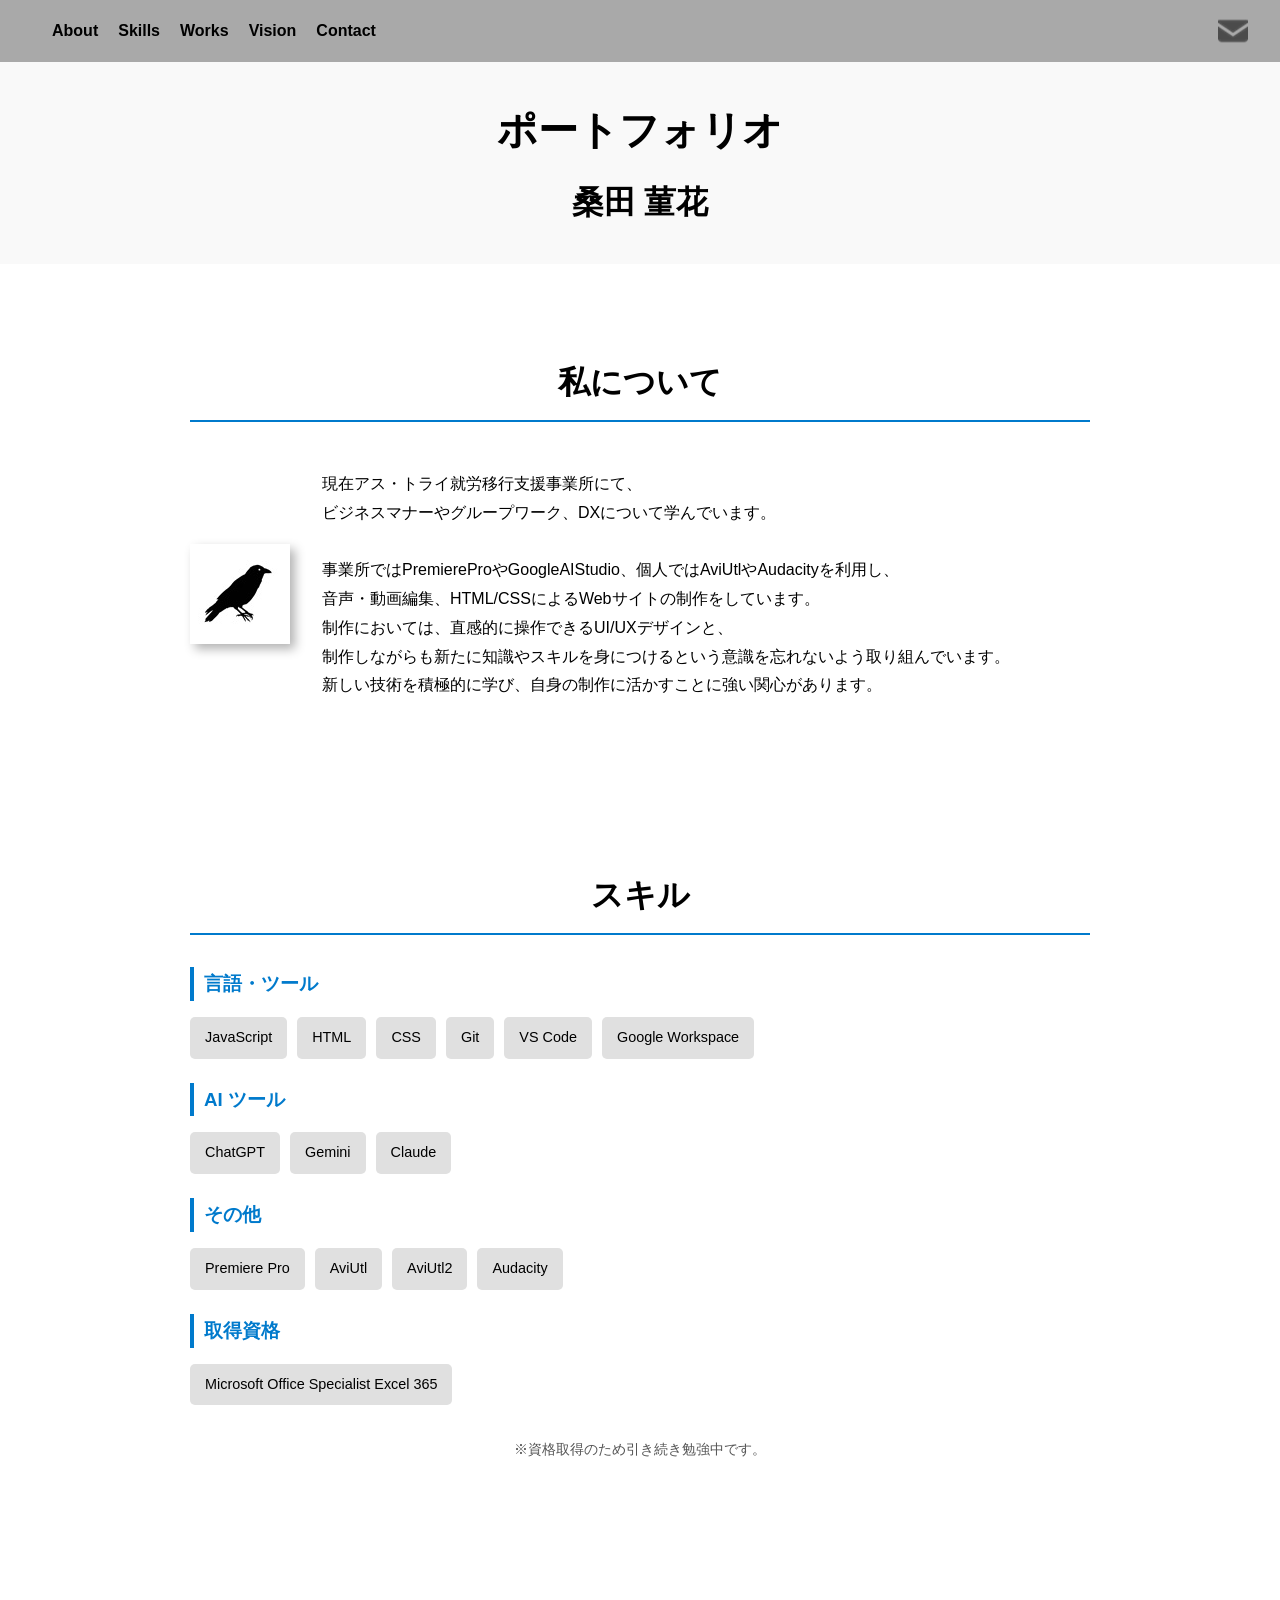
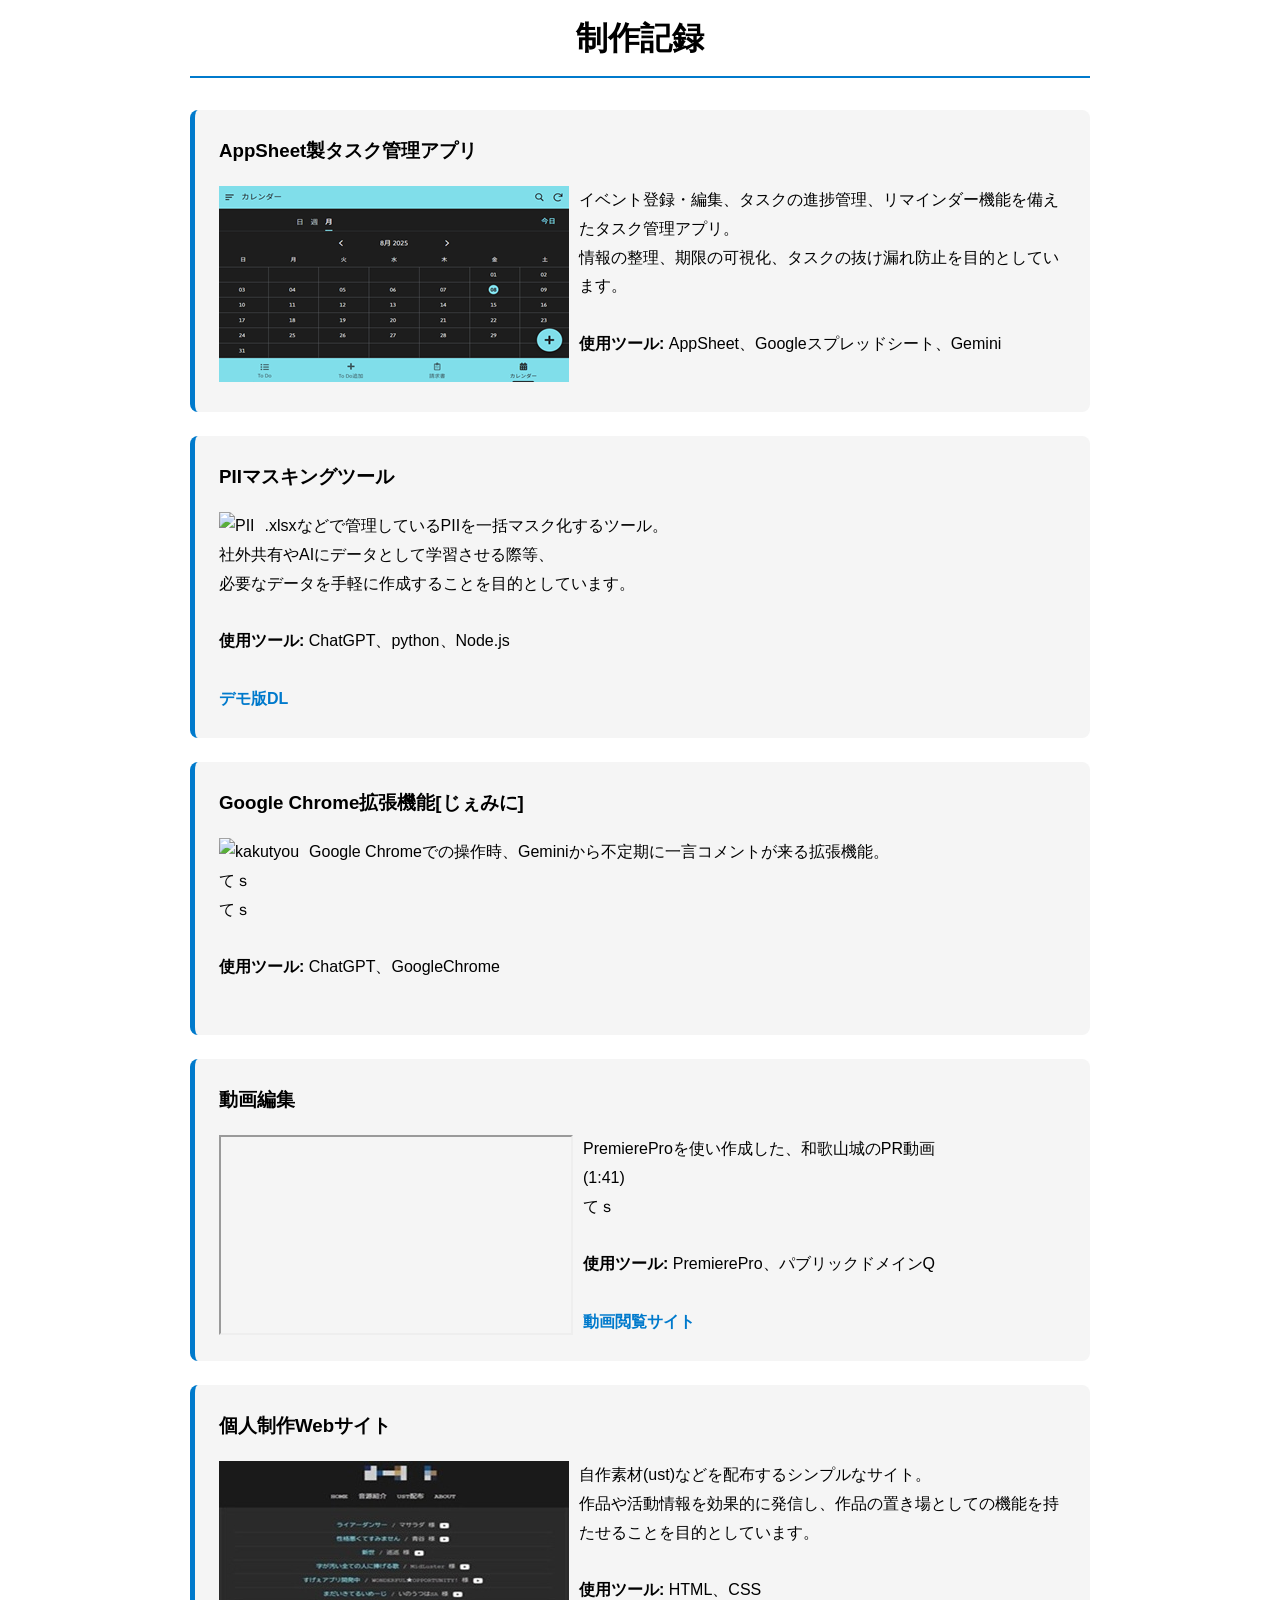
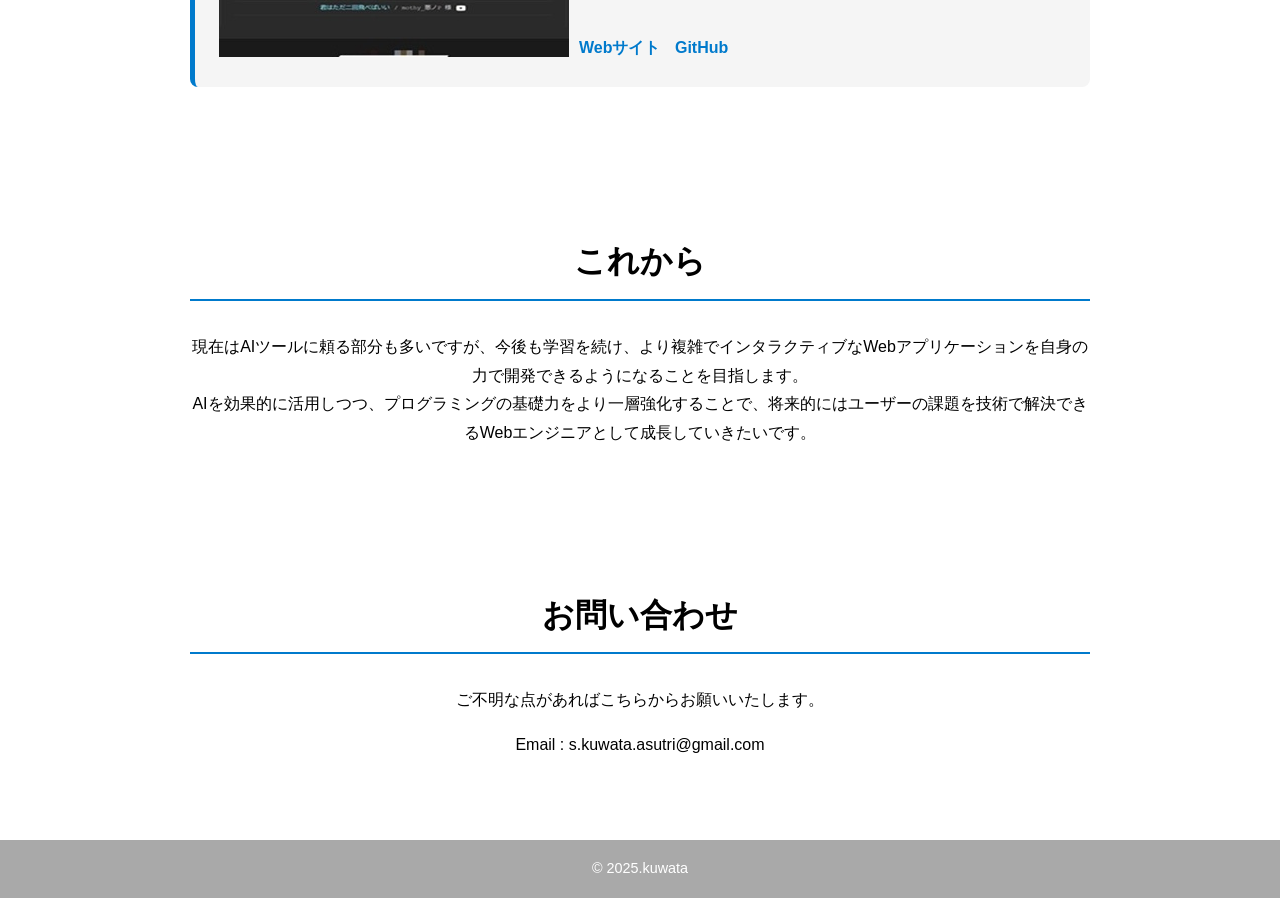
==== index.html @ c2281e79 "Update index.html" ====
<!DOCTYPE html>
<html lang="ja">
<head>
    <meta charset="UTF-8">
    <meta name="viewport" content="width=device-width, initial-scale=1.0">
    <title>My Portfolio</title>

<!-- 以下 [index.html]  -->
    <header>
        <nav>
            <ul>
                <li><a href="#about">About</a></li>
                <li><a href="#skills">Skills</a></li>
                <li><a href="#works">Works</a></li>
                <li><a href="#vision">Vision</a></li>
                <li><a href="#contact">Contact</a></li>
            </ul>
        </nav>
        <img src="images/mailicon.png" alt="mailICON">
        </a>
    </header>

    <main>
        <!-- hero -->
        <section id="hero">
            <h2>ポートフォリオ</h2>
            <h3>桑田 菫花</h3>
        </section>

        <!-- about -->
        <section id="about" class="container">
            <h2>私について</h2>
            <div class="about-container">
                <div class="about-image">
                    <img src="images/noimage.png" alt="プロフィール"> </div>
                <div class="about-text">
                    <p>現在アス・トライ就労移行支援事業所にて、
                    <br>ビジネスマナーやグループワーク、DXについて学んでいます。
                    <br>
                    <br>事業所ではPremiereProやGoogleAIStudio、個人ではAviUtlやAudacityを利用し、
                    <br>音声・動画編集、HTML/CSSによるWebサイトの制作をしています。
                    <br>制作においては、直感的に操作できるUI/UXデザインと、
                    <br>制作しながらも新たに知識やスキルを身につけるという意識を忘れないよう取り組んでいます。
                    <br>新しい技術を積極的に学び、自身の制作に活かすことに強い関心があります。</p>
                    <br>
                </div>
        </section>

        <!-- skills -->
        <section id="skills" class="container">
            <h2>スキル</h2>
            <div class="skill-category">
                <h3>言語・ツール</h3>
                <ul class="skill-list">
                    <li>JavaScript</li>
                    <li>HTML</li>
                    <li>CSS</li>
                    <li>Git</li>
                    <li>VS Code</li>
                    <li>Google Workspace</li>
                </ul>
            </div>
            <div class="skill-category">
                <h3>AI ツール</h3>
                <ul class="skill-list">
                    <li>ChatGPT</li>
                    <li>Gemini</li>
                    <li>Claude</li>
                </ul>
            </div>
             <div class="skill-category">
                <h3>その他</h3>
                <ul class="skill-list">
                    <li>Premiere Pro</li>
                    <li>AviUtl</li>
                    <li>AviUtl2</li>
                    <li>Audacity</li>
                </ul>
            </div>
            <div class="skill-category">
                <h3>取得資格</h3>
                <ul class="skill-list">
                    <li>Microsoft Office Specialist Excel 365</li>
                </ul>
          <p class="note">※資格取得のため引き続き勉強中です。</p>
        </section>

        <!-- works -->
        <section id="works" class="container">
            <h2>制作記録</h2>
            <div class="works-grid">
                <div class="work-card">
            	<h3>AppSheet製タスク管理アプリ</h3>
                    <div class="noimage">
                         <img src="images/AppS2.png" alt="AppSheet" style="float: left; margin-right: 10px;">
                        <p>イベント登録・編集、タスクの進捗管理、リマインダー機能を備えたタスク管理アプリ。
			<br>情報の整理、期限の可視化、タスクの抜け漏れ防止を目的としています。</p>
                        <p><strong>使用ツール:</strong> AppSheet、Googleスプレッドシート、Gemini</p>
                    </div>
                </div>

                <div class="work-card">
            	<h3>PIIマスキングツール</h3>
                    <div class="noimage">
                         <img src="images/PII2.png" alt="PII" style="float: left; margin-right: 10px;">
                        <p>.xlsxなどで管理しているPIIを一括マスク化するツール。
			<br>社外共有やAIにデータとして学習させる際等、
			<br>必要なデータを手軽に作成することを目的としています。</p>
                        <p><strong>使用ツール:</strong> ChatGPT、python、Node.js</p>
                        <div class="work-links">
                             <a href="https://◯◯" target="_blank">デモ版DL</a>
                        </div>
                    </div>
                </div>

                <div class="work-card">
            	<h3>Google Chrome拡張機能[じぇみに]</h3>
                    <div class="noimage">
                         <img src="images/kakutyou.png" alt="kakutyou" style="float: left; margin-right: 10px;">
                        <p>Google Chromeでの操作時、Geminiから不定期に一言コメントが来る拡張機能。
			<br>てｓ
			<br>てｓ</p>
                        <p><strong>使用ツール:</strong> ChatGPT、GoogleChrome</p>
                    </div>
                </div>

                <div class="work-card">
                <h3>動画編集</h3>
                   <div class="noimage">
                    <iframe width="350" height="196" src="https://www.youtube.com/embed/xI3VusVyucA?si=Mrvy_o7_nppgrRnz" title="YouTube video player" frameborder="1" allow="accelerometer; autoplay; clipboard-write; encrypted-media; gyroscope; picture-in-picture; web-share" referrerpolicy="strict-origin-when-cross-origin" allowfullscreen style="float: left; margin-right: 10px;">
                    </iframe>
                        <p>PremiereProを使い作成した、和歌山城のPR動画
                        <br>(1:41)
                        <br>てｓ</p>
                        <p><strong>使用ツール:</strong> PremierePro、パブリックドメインQ</p>
                        <div class="work-links">
                             <a href="https://kuwata122.github.io/potofo.github.io/" target="_blank">動画閲覧サイト</a>
                        </div>
                    </div>
                </div>

                <div class="work-card">
                <h3>個人制作Webサイト</h3>
                    <div class="noimage">
                        <img src="images/usts.jpg" alt="Webサイト" style="float: left; margin-right: 10px;">
                        <p>自作素材(ust)などを配布するシンプルなサイト。
			<br>作品や活動情報を効果的に発信し、作品の置き場としての機能を持たせることを目的としています。</p>
                        <p><strong>使用ツール:</strong> HTML、CSS</p>
                        <div class="work-links">
                             <a href="https://kuwata122.github.io/potofo.github.io/" target="_blank">Webサイト</a>
                             <a href="https://github.com/kuwata122" target="_blank">GitHub</a>
                        </div>
                    </div>
                </div>

                <!--
                <div class="work-card">
                <h3>人口音源</h3>
                    <div class="noimage">
                        <img src="images/Audiomu.png" alt="音源" style="float: left; margin-right: 10px;">
                        <p>色々な効果音や環境音から作成した中の人のいない音源。
			<br>自作サイトなどで人間の代わりに話し、歌い、解説してもらうことを目的としています。</p>
                        <p><strong>使用ツール:</strong> Audacity</p>
                          <figure>
                          <figcaption>音源例</figcaption>
                        <audio controls src="images/◯◯.mp3"></audio>
                    </div>
                </div>
                -->


            </div>
        </section>

        <!-- vision -->
        <section id="vision" class="container">
            <h2>これから</h2>
            <p><div style="text-align: center;">
                現在はAIツールに頼る部分も多いですが、今後も学習を続け、より複雑でインタラクティブなWebアプリケーションを自身の力で開発できるようになることを目指します。<br>
                AIを効果的に活用しつつ、プログラミングの基礎力をより一層強化することで、将来的にはユーザーの課題を技術で解決できるWebエンジニアとして成長していきたいです。
            </p>
        </section>

        <!-- contact -->
        <section id="contact" class="container">
            <h2>お問い合わせ</h2>
            <p>ご不明な点があればこちらからお願いいたします。</p>
            <p>Email : s.kuwata.asutri@gmail.com</p>
        </section>
    </main>

    <footer>
        <p>&copy; 2025.kuwata</p>
    </footer>
</body>
</html>


<!-- 以下 [style.css]  -->
<style>
/* 基本設定 */
body {
    font-family: 'Helvetica Neue', Arial, 'Hiragino Kaku Gothic ProN', 'Hiragino Sans', Meiryo, sans-serif;
    margin: 0;
    padding: 0;
    background-color: #ffffff;
    color: #000000;
    line-height: 1.8;
}

a {
    color: #007acc;
    text-decoration: none;
    transition: color 0.3s;
}

a:hover {
    color: #000000;
}

/* ヘッダー */
header {
    background-color: #A9A9A9;
    color: #000;
    padding: 1rem 2rem;
    display: flex;
    justify-content: space-between;
    align-items: center;
    position: sticky;
    top: 0;
    z-index: 1000;
}

header h1 {
    margin: 0;
    font-size: 1.5rem;
}

header nav ul {
    margin: 0;
    padding: 0;
    list-style: none;
    display: flex;
}

header nav ul li {
    margin-left: 20px;
}

header nav ul li a {
    color: #000;
    font-weight: bold;
}

/* コンテナ */
.container {
    max-width: 900px;
    margin: 2rem auto;
    padding: 2rem;
    background-color: #ffffff;
    border-radius: 8px;
}

h2 {
    text-align: center;
    margin-bottom: 2rem;
    font-size: 2rem;
    color: #000;
    border-bottom: 2px solid #007acc;
    padding-bottom: 0.5rem;
}

/* ヒーローセクション */
#hero {
    text-align: center;
    padding: 2rem 2rem;
    background-color: #f9f9f9;
}

#hero h2 {
    font-size: 2.5rem;
    margin: 0 0 0rem 0;
    border-bottom: none;
}

#hero h3 {
    font-size: 2rem;
    margin: 0 0 0rem 0;
    border-bottom: none;
}

/* スキル */
#skills .skill-category {
    margin-bottom: 1.5rem;
}

#skills h3 {
    color: #007acc;
    border-left: 4px solid #007acc;
    padding-left: 10px;
    margin-bottom: 1rem;
}

.skill-list {
    list-style: none;
    padding: 0;
    display: flex;
    flex-wrap: wrap;
    gap: 10px;
}

.skill-list li {
    background-color: #e0e0e0;
    padding: 8px 15px;
    border-radius: 5px;
    font-size: 0.9rem;
}

.note {
    text-align: center;
    font-size: 0.9rem;
    color: #555;
    margin-top: 2rem;
}

/* 実績 */
.work-card {
    background-color: #f5f5f5;
    padding: 1.5rem;
    margin-bottom: 1.5rem;
    border-radius: 8px;
    border-left: 5px solid #007acc;
}

.work-card h3 {
    margin-top: 0;
    color: #000;
}

.work-card p {
    margin-bottom: 1.8rem;
}


/* お問い合わせ */
#contact {
    text-align: center;
}

.contact-mail {
    display: inline-block;
    margin-top: 1rem;
    padding: 10px 20px;
    background-color: #007acc;
    color: #ffffff;
    border-radius: 5px;
    font-weight: bold;
}

.contact-mail:hover {
    background-color: #000000;
}

/* フッター */
footer {
    text-align: center;
    padding: 0.1rem;
    margin-top: 2rem;
    background-color: #A9A9A9;
    color: #FFF;
    font-size: 0.9rem;
}

/* レスポンシブ対応 */
@media (max-width: 768px) {
    header {
        flex-direction: column;
    }

    header h1 {
        margin-bottom: 1rem;
    }

    header nav ul li {
        margin: 0 10px;
    }

    .container {
        margin: 1rem;
        padding: 1.5rem;
    }

    h2 {
        font-size: 1.8rem;
    }

    #hero h2 {
        font-size: 2rem;
    }
}

/* Aboutセクション */
.about-container {
    display: flex;
    align-items: center;
    gap: 2rem;
}

.about-image img {
    width: 100px;
    height: 100px;
    object-fit: cover;
}

.about-image img {
    box-shadow: 5px 5px 10px rgba(0, 0, 0, 0.3);
}

/* 実績セクションのレイアウト調整 */
.works-grid {
    display: block;
    grid-template-columns: repeat(auto-fit, minmax(300px, 1fr));
    gap: 1.5rem;
}

.work-image img {
    width: 100%;
    height: 180px;
    object-fit: cover;
    border-radius: 8px 8px 0 0;
}

.work-info {
    padding: 1rem;
}

.work-links {
    margin-top: 1rem;
}

.work-links a {
    margin-right: 10px;
    font-weight: bold;
}

/* SNSリンク */
.social-links {
    margin-top: 1.5rem;
    display: flex;
    justify-content: center;
    gap: 1.5rem;
}

.social-links a {
    font-weight: bold;
}

/* レスポンシブ対応の追加調整 */
@media (max-width: 768px) {
    .about-container {
        flex-direction: column;
        text-align: center;
    }
}

/* 枠 */
.all-card {
    background-color: #f5f5f5;
    padding: 1.5rem;
    margin-bottom: 1.5rem;
    border-radius: 8px;
    border-left: 5px solid #007acc;
}

.all-card h3 {
    margin-top: 0;
    color: #000;
}

.all-card p {
    margin-bottom: 0.5rem;
}
    </style>
</head>
<body>
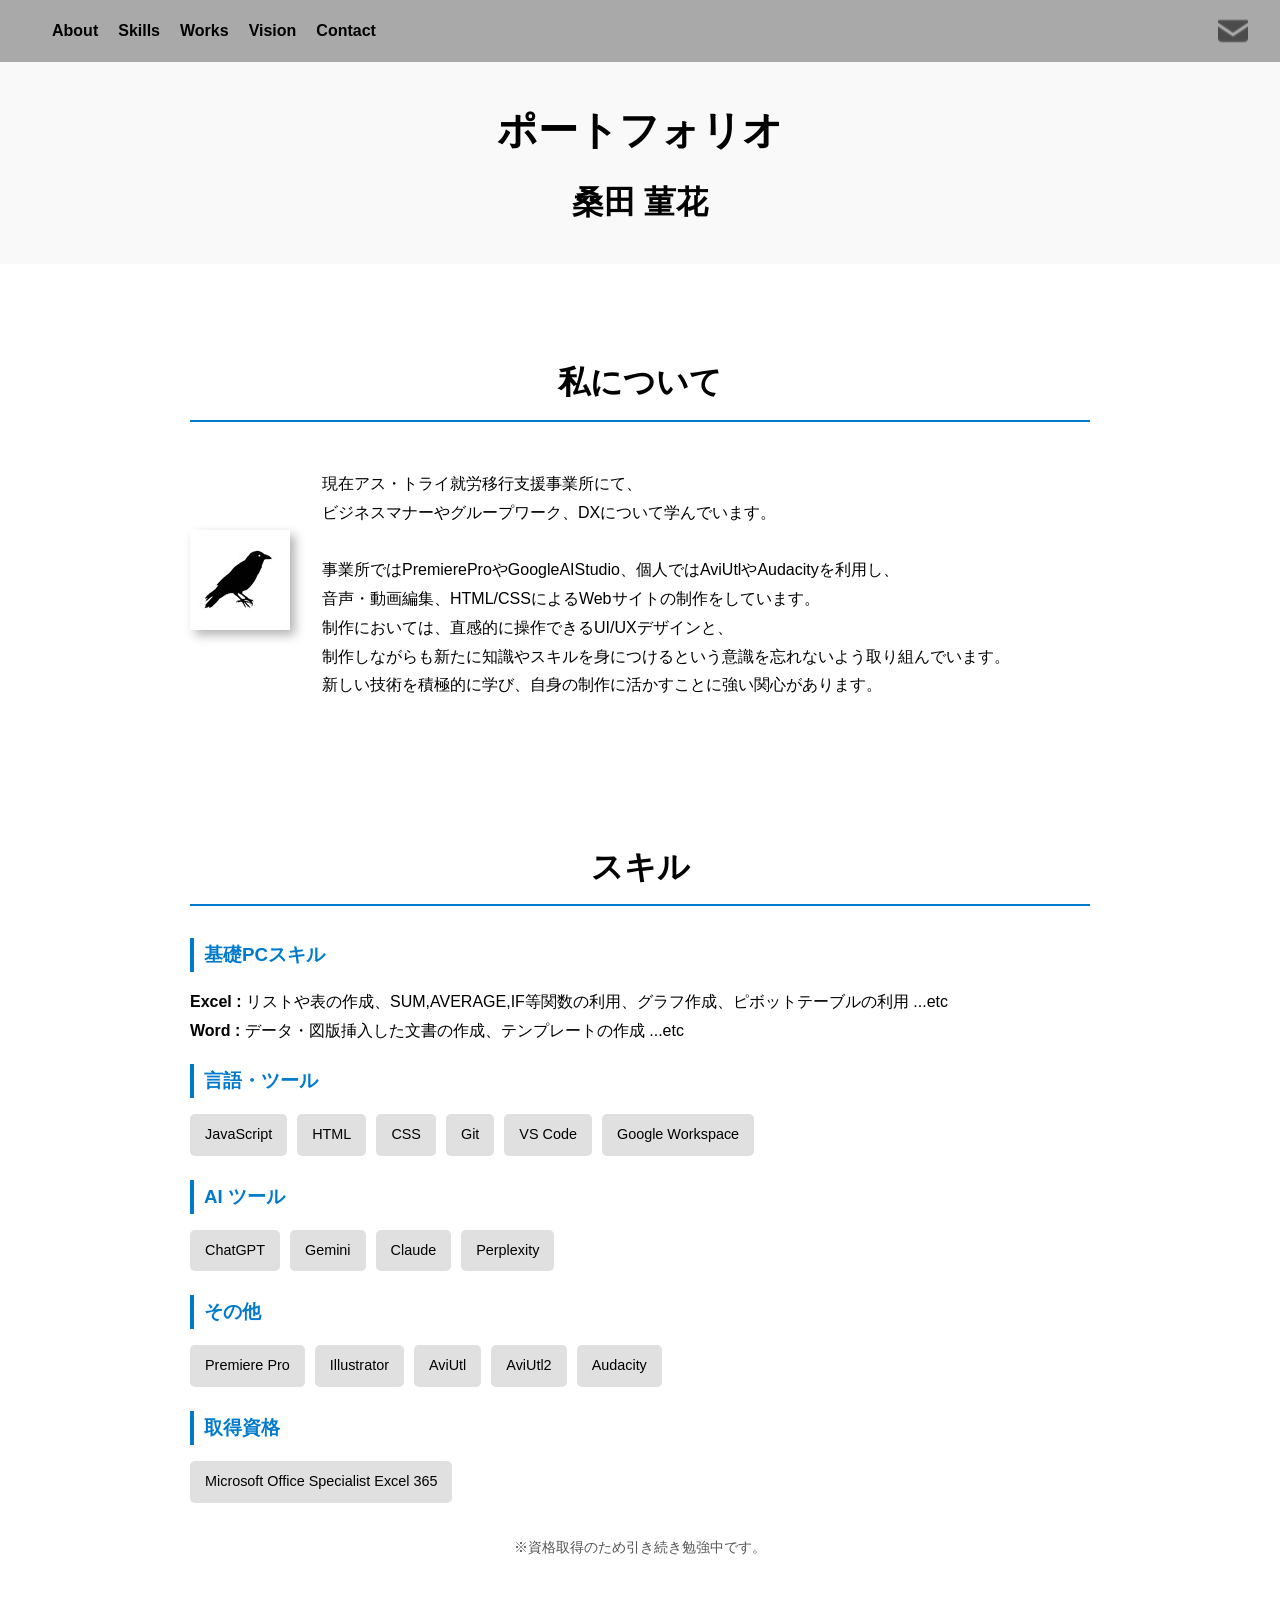
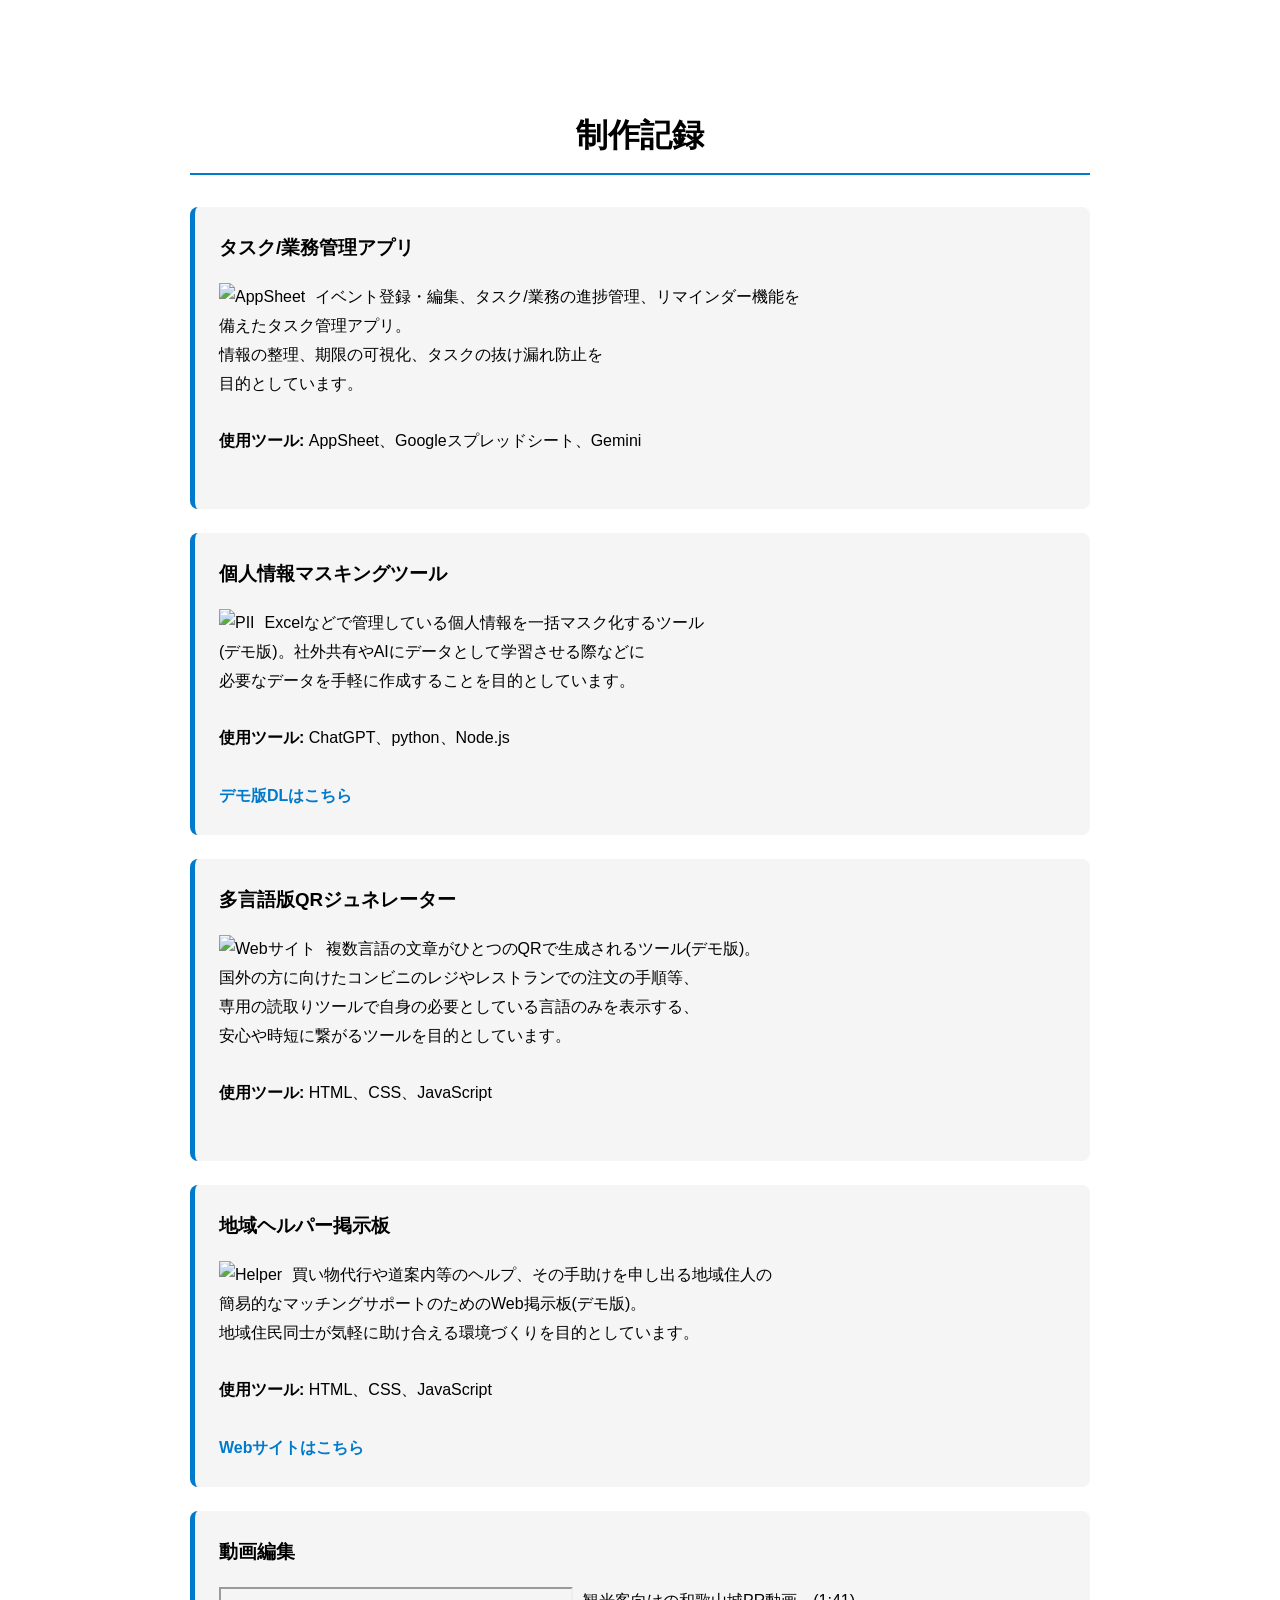
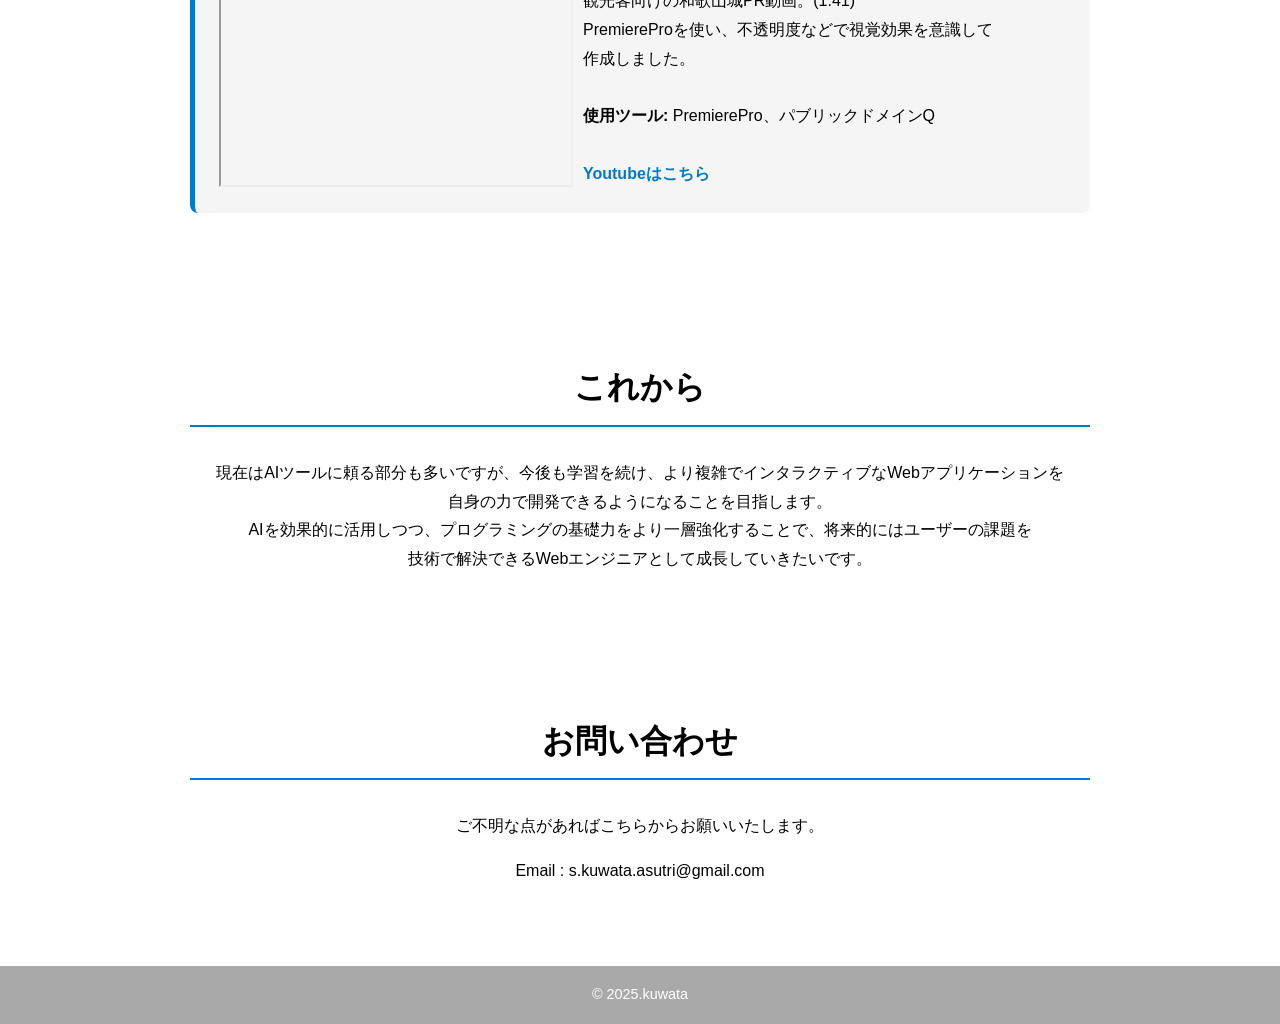
==== commit cdf3125c: "Update index.html" ====
--- a/index.html
+++ b/index.html
@@ -42,13 +42,18 @@
                     <br>制作においては、直感的に操作できるUI/UXデザインと、
                     <br>制作しながらも新たに知識やスキルを身につけるという意識を忘れないよう取り組んでいます。
                     <br>新しい技術を積極的に学び、自身の制作に活かすことに強い関心があります。</p>
-                    <br>
                 </div>
         </section>
 
         <!-- skills -->
         <section id="skills" class="container">
             <h2>スキル</h2>
+            <div class="skill-category">
+                <h3>基礎PCスキル</h3>
+                <div class="about-text">
+                    <p><strong>Excel : </strong>リストや表の作成、SUM,AVERAGE,IF等関数の利用、グラフ作成、ピボットテーブルの利用 ...etc
+                    <br><strong>Word : </strong>データ・図版挿入した文書の作成、テンプレートの作成 ...etc</p>
+            </div>
             <div class="skill-category">
                 <h3>言語・ツール</h3>
                 <ul class="skill-list">
@@ -66,12 +71,14 @@
                     <li>ChatGPT</li>
                     <li>Gemini</li>
                     <li>Claude</li>
+                    <li>Perplexity</li>
                 </ul>
             </div>
              <div class="skill-category">
                 <h3>その他</h3>
                 <ul class="skill-list">
                     <li>Premiere Pro</li>
+                    <li>Illustrator</li>
                     <li>AviUtl</li>
                     <li>AviUtl2</li>
                     <li>Audacity</li>
@@ -90,37 +97,55 @@
             <h2>制作記録</h2>
             <div class="works-grid">
                 <div class="work-card">
-            	<h3>AppSheet製タスク管理アプリ</h3>
-                    <div class="noimage">
-                         <img src="images/AppS2.png" alt="AppSheet" style="float: left; margin-right: 10px;">
-                        <p>イベント登録・編集、タスクの進捗管理、リマインダー機能を備えたタスク管理アプリ。
-			<br>情報の整理、期限の可視化、タスクの抜け漏れ防止を目的としています。</p>
+            	<h3>タスク/業務管理アプリ</h3>
+                    <div class="noimage">
+                         <img src="images/AppS.png" alt="AppSheet" style="float: left; margin-right: 10px;">
+                        <p>イベント登録・編集、タスク/業務の進捗管理、リマインダー機能を
+			<br>備えたタスク管理アプリ。
+			<br>情報の整理、期限の可視化、タスクの抜け漏れ防止を
+			<br>目的としています。</p>
                         <p><strong>使用ツール:</strong> AppSheet、Googleスプレッドシート、Gemini</p>
                     </div>
                 </div>
 
                 <div class="work-card">
-            	<h3>PIIマスキングツール</h3>
+            	<h3>個人情報マスキングツール</h3>
                     <div class="noimage">
                          <img src="images/PII2.png" alt="PII" style="float: left; margin-right: 10px;">
-                        <p>.xlsxなどで管理しているPIIを一括マスク化するツール。
-			<br>社外共有やAIにデータとして学習させる際等、
+                        <p>Excelなどで管理している個人情報を一括マスク化するツール
+			<br>(デモ版)。社外共有やAIにデータとして学習させる際などに
 			<br>必要なデータを手軽に作成することを目的としています。</p>
                         <p><strong>使用ツール:</strong> ChatGPT、python、Node.js</p>
                         <div class="work-links">
-                             <a href="https://◯◯" target="_blank">デモ版DL</a>
+                             <a href="https://◯◯" target="_blank">デモ版DLはこちら</a>
                         </div>
                     </div>
                 </div>
 
                 <div class="work-card">
-            	<h3>Google Chrome拡張機能[じぇみに]</h3>
-                    <div class="noimage">
-                         <img src="images/kakutyou.png" alt="kakutyou" style="float: left; margin-right: 10px;">
-                        <p>Google Chromeでの操作時、Geminiから不定期に一言コメントが来る拡張機能。
-			<br>てｓ
-			<br>てｓ</p>
-                        <p><strong>使用ツール:</strong> ChatGPT、GoogleChrome</p>
+                <h3>多言語版QRジュネレーター</h3>
+                    <div class="noimage">
+                        <img src="images/QR.png" alt="Webサイト" style="float: left; margin-right: 10px;">
+                        <p>複数言語の文章がひとつのQRで生成されるツール(デモ版)。
+			<br>国外の方に向けたコンビニのレジやレストランでの注文の手順等、
+			<br>専用の読取りツールで自身の必要としている言語のみを表示する、
+			<br>安心や時短に繋がるツールを目的としています。</p>
+                        <p><strong>使用ツール:</strong> HTML、CSS、JavaScript</p>
+                        </div>
+                    </div>
+                </div>
+
+                <div class="work-card">
+                <h3>地域ヘルパー掲示板</h3>
+                    <div class="noimage">
+                        <img src="images/Helper.png" alt="Helper" style="float: left; margin-right: 10px;">
+                        <p>買い物代行や道案内等のヘルプ、その手助けを申し出る地域住人の
+			<br>簡易的なマッチングサポートのためのWeb掲示板(デモ版)。
+			<br>地域住民同士が気軽に助け合える環境づくりを目的としています。</p>
+                        <p><strong>使用ツール:</strong> HTML、CSS、JavaScript</p>
+                        <div class="work-links">
+                             <a href="https://kuwata122.github.io/Helper_ku/" target="_blank">Webサイトはこちら</a>
+                        </div>
                     </div>
                 </div>
 
@@ -129,29 +154,73 @@
                    <div class="noimage">
                     <iframe width="350" height="196" src="https://www.youtube.com/embed/xI3VusVyucA?si=Mrvy_o7_nppgrRnz" title="YouTube video player" frameborder="1" allow="accelerometer; autoplay; clipboard-write; encrypted-media; gyroscope; picture-in-picture; web-share" referrerpolicy="strict-origin-when-cross-origin" allowfullscreen style="float: left; margin-right: 10px;">
                     </iframe>
-                        <p>PremiereProを使い作成した、和歌山城のPR動画
-                        <br>(1:41)
-                        <br>てｓ</p>
+                        <p>観光客向けの和歌山城PR動画。(1:41)
+                        <br>PremiereProを使い、不透明度などで視覚効果を意識して
+                        <br>作成しました。</p>
                         <p><strong>使用ツール:</strong> PremierePro、パブリックドメインQ</p>
                         <div class="work-links">
-                             <a href="https://kuwata122.github.io/potofo.github.io/" target="_blank">動画閲覧サイト</a>
+                             <a href="https://youtu.be/xI3VusVyucA?si=bmNSiMWfhrRzzUWm" target="_blank">Youtubeはこちら</a>
                         </div>
                     </div>
                 </div>
 
+
+                <!--
+                <div class="work-card">
+                <h3>VoiceMirror</h3>
+                    <div class="noimage">
+                        <img src="images/VoiceM.png" alt="VoiceM" style="float: left; margin-right: 10px;">
+                        <p>自身の話すテンポやポジティブ度等をAIが分析・評価してくれる
+			<br>簡易的なコミュニケーションの練習を目的としたサイトの
+			<br>デモ版。
+			<br>
+			<br></p>
+                        <p><strong>使用ツール:</strong> HTML、CSS、JavaScript</p>
+                    </div>
+                </div>
+                -->
+
+                <!--
+                <div class="work-card">
+            	<h3>GoogleChrome拡張機能[ToastMate(じぇみに)]</h3>
+                    <div class="noimage">
+                         <img src="images/kakutyou.png" alt="kakutyou" style="float: left; margin-right: 10px;">
+                        <p>Chromeでの操作(キー操作、コピペ)に連動し、
+			<br>AIコメントを通知で届けてくれる拡張機能のプロトタイプ。
+			<br>ハッカソンのフリーテーマで作成しました。</p>
+                        <p><strong>使用ツール:</strong> ChatGPT、GoogleChrome</p>
+                        <div class="work-links">
+                             <a href="https://◯◯" target="_blank">プロトタイプDL</a>
+                        </div>
+                    </div>
+                </div>
+                -->
+
+                <!--
                 <div class="work-card">
                 <h3>個人制作Webサイト</h3>
                     <div class="noimage">
                         <img src="images/usts.jpg" alt="Webサイト" style="float: left; margin-right: 10px;">
-                        <p>自作素材(ust)などを配布するシンプルなサイト。
+                        <p>自作素材(UST)などを配布するシンプルなサイト。
 			<br>作品や活動情報を効果的に発信し、作品の置き場としての機能を持たせることを目的としています。</p>
-                        <p><strong>使用ツール:</strong> HTML、CSS</p>
+                        <p><strong>使用ツール:</strong> HTML、CSS、JavaScript</p>
                         <div class="work-links">
                              <a href="https://kuwata122.github.io/potofo.github.io/" target="_blank">Webサイト</a>
-                             <a href="https://github.com/kuwata122" target="_blank">GitHub</a>
                         </div>
                     </div>
                 </div>
+                -->
+
+                <!--
+                <div class="work-card">
+                <h3>その他</h3>
+                        <p>・<strong>[動画→GIFツール]</strong>:Web上でMP4など動画形式のものをGIFに変換するツール
+                        <br>・<strong>[オートフェードイン/アウト]</strong>:Web上で選択すると自動的に動画にフェードイン/アウトの効果をつけるツール
+			<br>・<strong>[就活生向け企業研究サポートツール]</strong>:企業研究での情報をひとまとめに出来るツール(Cドライブ依存)
+                        <br>・<strong>[仮]</strong>:仮</p>
+                    </div>
+                </div>
+                -->
 
                 <!--
                 <div class="work-card">
@@ -176,8 +245,10 @@
         <section id="vision" class="container">
             <h2>これから</h2>
             <p><div style="text-align: center;">
-                現在はAIツールに頼る部分も多いですが、今後も学習を続け、より複雑でインタラクティブなWebアプリケーションを自身の力で開発できるようになることを目指します。<br>
-                AIを効果的に活用しつつ、プログラミングの基礎力をより一層強化することで、将来的にはユーザーの課題を技術で解決できるWebエンジニアとして成長していきたいです。
+                現在はAIツールに頼る部分も多いですが、今後も学習を続け、より複雑でインタラクティブなWebアプリケーションを
+            <br>自身の力で開発できるようになることを目指します。
+            <br>AIを効果的に活用しつつ、プログラミングの基礎力をより一層強化することで、将来的にはユーザーの課題を
+            <br>技術で解決できるWebエンジニアとして成長していきたいです。
             </p>
         </section>
 
@@ -484,3 +555,4 @@
 </head>
 <body>
 
+
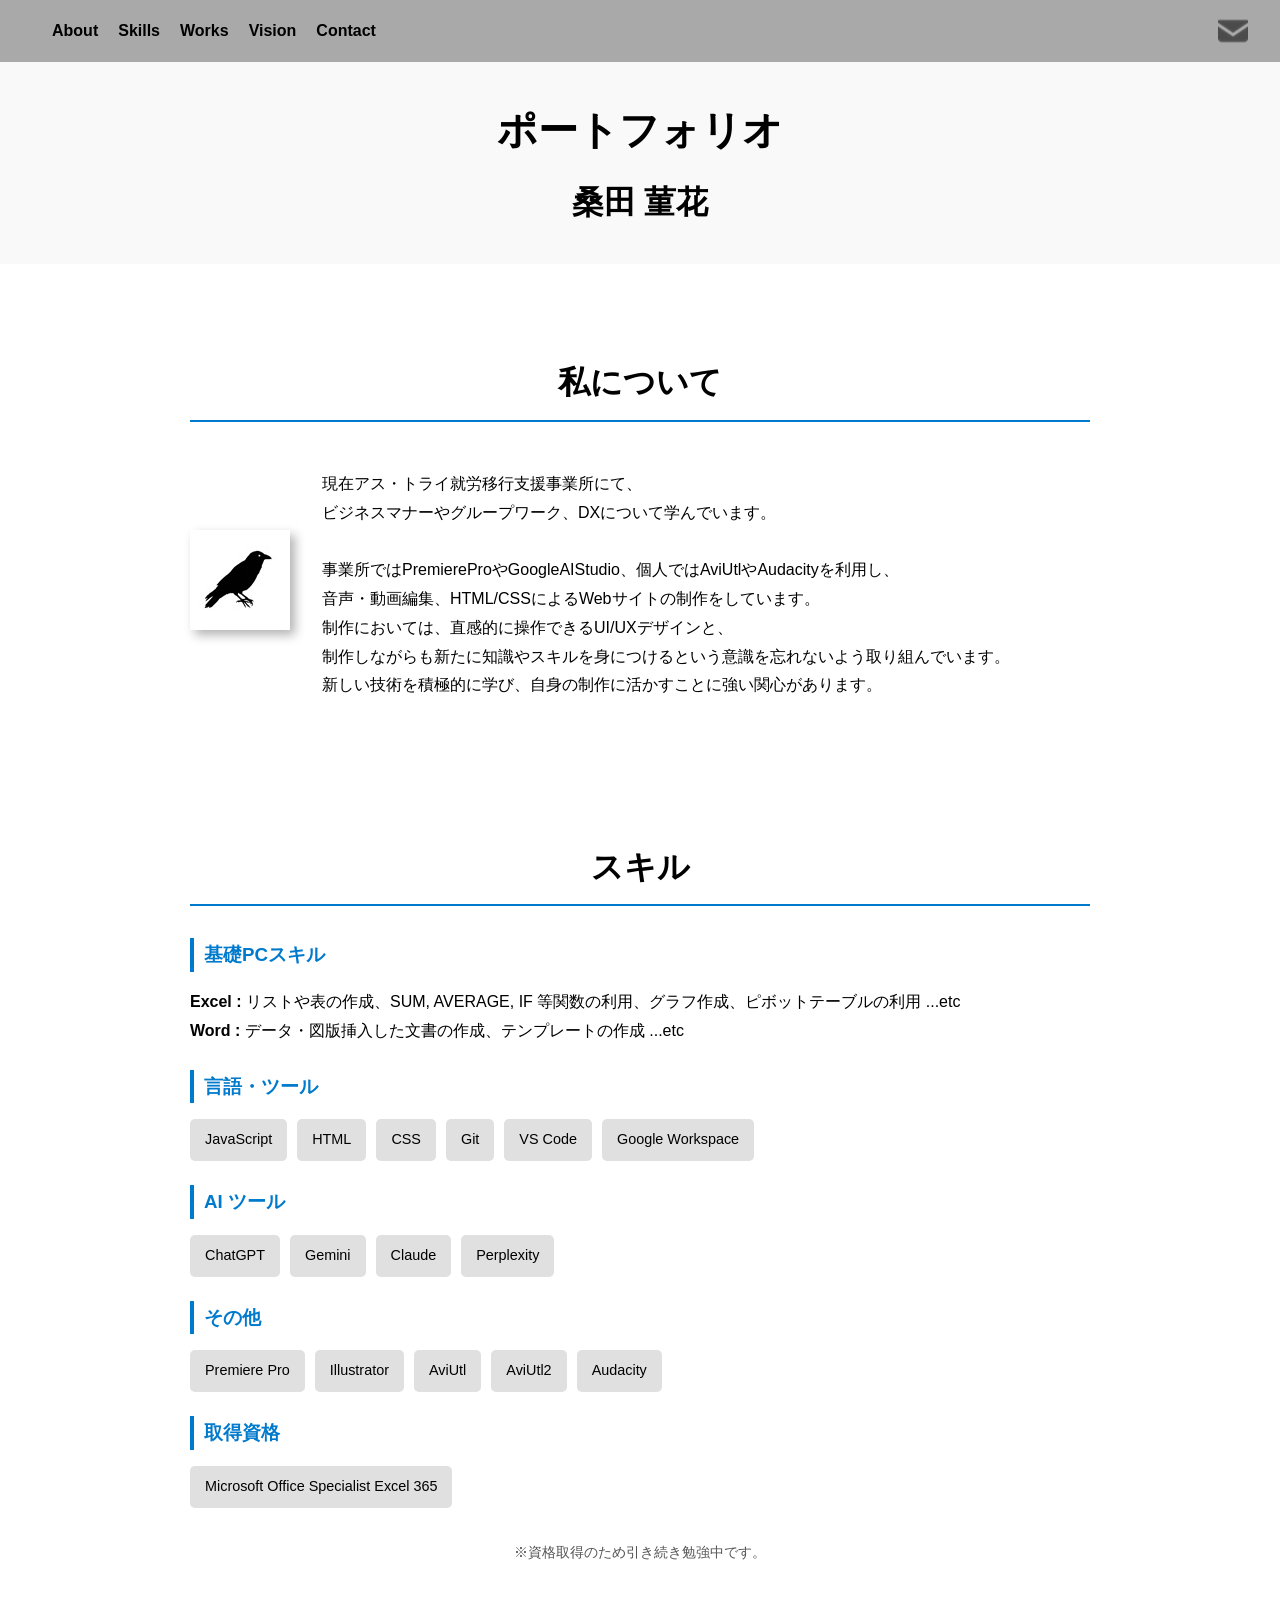
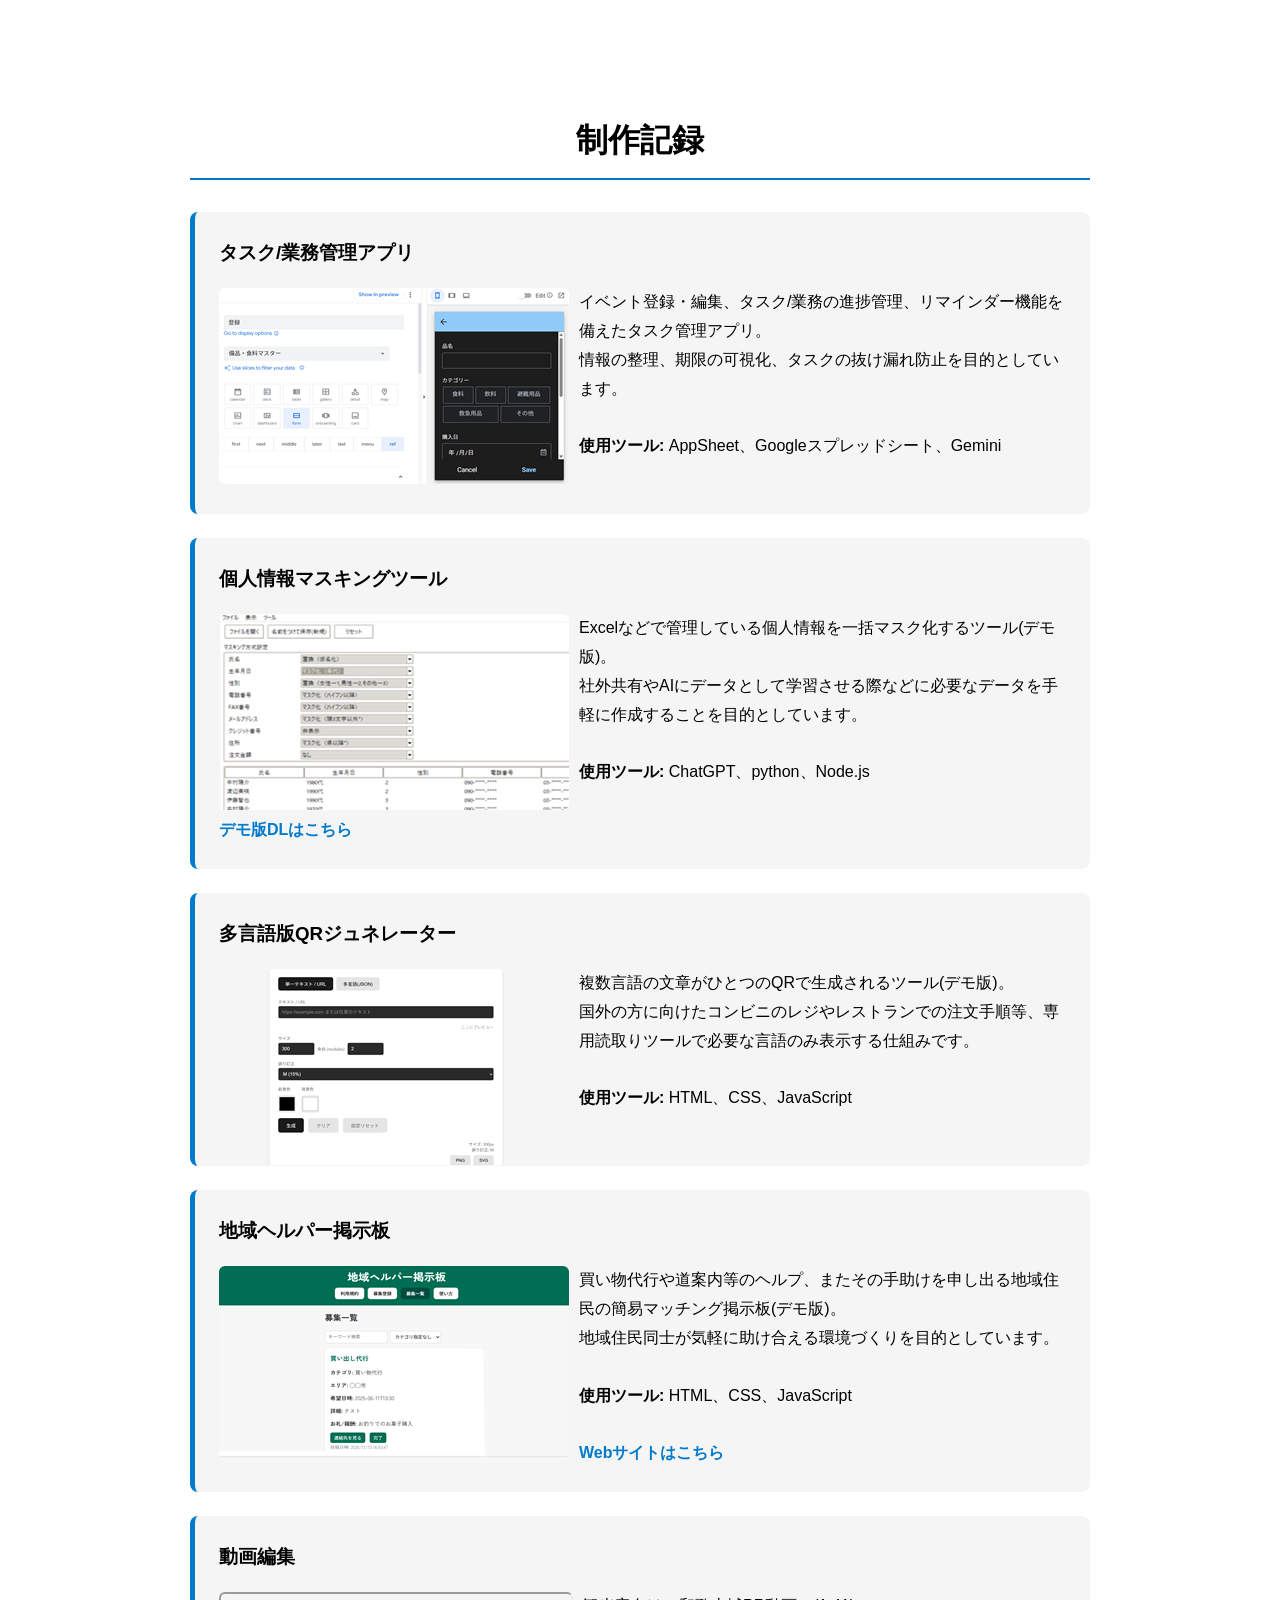
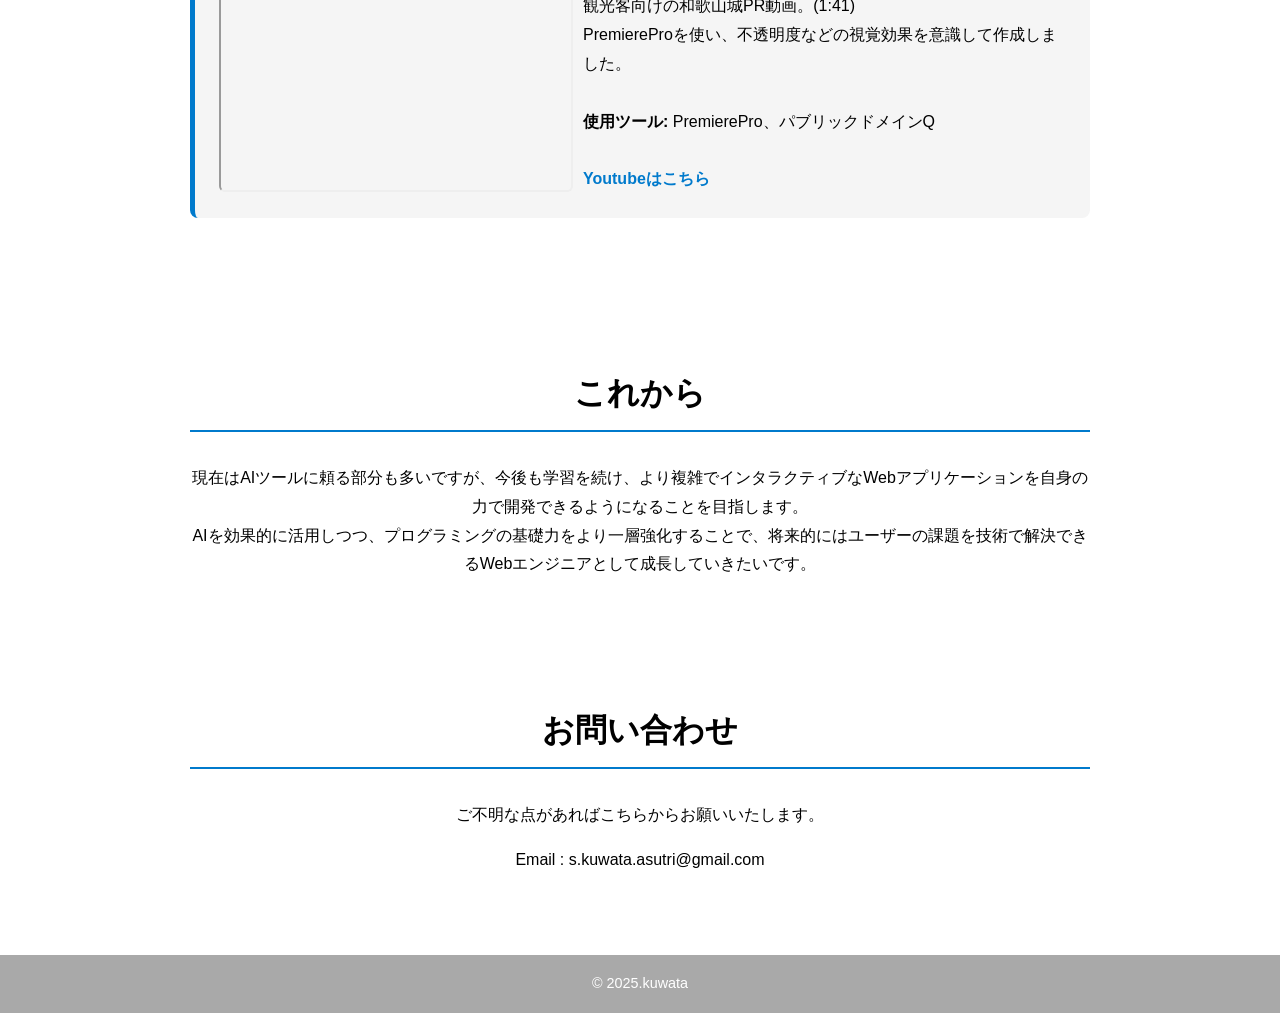
==== commit 6d8055b4: "Update index.html" ====
--- a/index.html
+++ b/index.html
@@ -1,11 +1,16 @@
 <!DOCTYPE html>
 <html lang="ja">
 <head>
-    <meta charset="UTF-8">
-    <meta name="viewport" content="width=device-width, initial-scale=1.0">
+    <meta charset="UTF-8" />
+    <meta name="viewport" content="width=device-width, initial-scale=1.0" />
     <title>My Portfolio</title>
 
-<!-- 以下 [index.html]  -->
+    <!-- ========================= -->
+    <!-- index.html の構造         -->
+    <!-- ========================= -->
+</head>
+<body>
+    <!-- Header -->
     <header>
         <nav>
             <ul>
@@ -16,44 +21,51 @@
                 <li><a href="#contact">Contact</a></li>
             </ul>
         </nav>
-        <img src="images/mailicon.png" alt="mailICON">
-        </a>
+        <img src="images/mailicon.png" alt="mailICON" />
     </header>
 
+    <!-- Main -->
     <main>
-        <!-- hero -->
+        <!-- Hero Section -->
         <section id="hero">
             <h2>ポートフォリオ</h2>
             <h3>桑田 菫花</h3>
         </section>
 
-        <!-- about -->
+        <!-- About -->
         <section id="about" class="container">
             <h2>私について</h2>
             <div class="about-container">
                 <div class="about-image">
-                    <img src="images/noimage.png" alt="プロフィール"> </div>
+                    <img src="images/noimage.png" alt="プロフィール" />
+                </div>
                 <div class="about-text">
-                    <p>現在アス・トライ就労移行支援事業所にて、
-                    <br>ビジネスマナーやグループワーク、DXについて学んでいます。
-                    <br>
-                    <br>事業所ではPremiereProやGoogleAIStudio、個人ではAviUtlやAudacityを利用し、
-                    <br>音声・動画編集、HTML/CSSによるWebサイトの制作をしています。
-                    <br>制作においては、直感的に操作できるUI/UXデザインと、
-                    <br>制作しながらも新たに知識やスキルを身につけるという意識を忘れないよう取り組んでいます。
-                    <br>新しい技術を積極的に学び、自身の制作に活かすことに強い関心があります。</p>
-                </div>
-        </section>
-
-        <!-- skills -->
+                    <p>
+                        現在アス・トライ就労移行支援事業所にて、<br />
+                        ビジネスマナーやグループワーク、DXについて学んでいます。
+                        <br /><br />
+                        事業所ではPremiereProやGoogleAIStudio、個人ではAviUtlやAudacityを利用し、<br />
+                        音声・動画編集、HTML/CSSによるWebサイトの制作をしています。
+                        <br />制作においては、直感的に操作できるUI/UXデザインと、<br />
+                        制作しながらも新たに知識やスキルを身につけるという意識を忘れないよう取り組んでいます。
+                        <br />新しい技術を積極的に学び、自身の制作に活かすことに強い関心があります。
+                    </p>
+                </div>
+            </div>
+        </section>
+
+        <!-- Skills -->
         <section id="skills" class="container">
             <h2>スキル</h2>
+
             <div class="skill-category">
                 <h3>基礎PCスキル</h3>
-                <div class="about-text">
-                    <p><strong>Excel : </strong>リストや表の作成、SUM,AVERAGE,IF等関数の利用、グラフ作成、ピボットテーブルの利用 ...etc
-                    <br><strong>Word : </strong>データ・図版挿入した文書の作成、テンプレートの作成 ...etc</p>
-            </div>
+                <p>
+                    <strong>Excel :</strong> リストや表の作成、SUM, AVERAGE, IF 等関数の利用、グラフ作成、ピボットテーブルの利用 ...etc<br />
+                    <strong>Word :</strong> データ・図版挿入した文書の作成、テンプレートの作成 ...etc
+                </p>
+            </div>
+
             <div class="skill-category">
                 <h3>言語・ツール</h3>
                 <ul class="skill-list">
@@ -65,6 +77,7 @@
                     <li>Google Workspace</li>
                 </ul>
             </div>
+
             <div class="skill-category">
                 <h3>AI ツール</h3>
                 <ul class="skill-list">
@@ -74,7 +87,8 @@
                     <li>Perplexity</li>
                 </ul>
             </div>
-             <div class="skill-category">
+
+            <div class="skill-category">
                 <h3>その他</h3>
                 <ul class="skill-list">
                     <li>Premiere Pro</li>
@@ -84,175 +98,117 @@
                     <li>Audacity</li>
                 </ul>
             </div>
+
             <div class="skill-category">
                 <h3>取得資格</h3>
                 <ul class="skill-list">
                     <li>Microsoft Office Specialist Excel 365</li>
                 </ul>
-          <p class="note">※資格取得のため引き続き勉強中です。</p>
-        </section>
-
-        <!-- works -->
+                <p class="note">※資格取得のため引き続き勉強中です。</p>
+            </div>
+        </section>
+
+        <!-- Works -->
         <section id="works" class="container">
             <h2>制作記録</h2>
             <div class="works-grid">
+
+                <!-- Work: タスク/業務管理アプリ -->
                 <div class="work-card">
-            	<h3>タスク/業務管理アプリ</h3>
+                    <h3>タスク/業務管理アプリ</h3>
                     <div class="noimage">
-                         <img src="images/AppS.png" alt="AppSheet" style="float: left; margin-right: 10px;">
-                        <p>イベント登録・編集、タスク/業務の進捗管理、リマインダー機能を
-			<br>備えたタスク管理アプリ。
-			<br>情報の整理、期限の可視化、タスクの抜け漏れ防止を
-			<br>目的としています。</p>
+                        <img src="images/AppS.png" alt="AppSheet" style="float:left; margin-right:10px;" />
+                        <p>
+                            イベント登録・編集、タスク/業務の進捗管理、リマインダー機能を備えたタスク管理アプリ。<br />
+                            情報の整理、期限の可視化、タスクの抜け漏れ防止を目的としています。
+                        </p>
                         <p><strong>使用ツール:</strong> AppSheet、Googleスプレッドシート、Gemini</p>
                     </div>
                 </div>
 
+                <!-- Work: 個人情報マスキングツール -->
                 <div class="work-card">
-            	<h3>個人情報マスキングツール</h3>
+                    <h3>個人情報マスキングツール</h3>
                     <div class="noimage">
-                         <img src="images/PII2.png" alt="PII" style="float: left; margin-right: 10px;">
-                        <p>Excelなどで管理している個人情報を一括マスク化するツール
-			<br>(デモ版)。社外共有やAIにデータとして学習させる際などに
-			<br>必要なデータを手軽に作成することを目的としています。</p>
+                        <img src="images/PII2.png" alt="PII" style="float:left; margin-right:10px;" />
+                        <p>
+                            Excelなどで管理している個人情報を一括マスク化するツール(デモ版)。<br />
+                            社外共有やAIにデータとして学習させる際などに必要なデータを手軽に作成することを目的としています。
+                        </p>
                         <p><strong>使用ツール:</strong> ChatGPT、python、Node.js</p>
                         <div class="work-links">
-                             <a href="https://◯◯" target="_blank">デモ版DLはこちら</a>
+                            <a href="https://◯◯" target="_blank">デモ版DLはこちら</a>
                         </div>
                     </div>
                 </div>
 
+                <!-- Work: 多言語版QRジェネレーター -->
                 <div class="work-card">
-                <h3>多言語版QRジュネレーター</h3>
+                    <h3>多言語版QRジュネレーター</h3>
                     <div class="noimage">
-                        <img src="images/QR.png" alt="Webサイト" style="float: left; margin-right: 10px;">
-                        <p>複数言語の文章がひとつのQRで生成されるツール(デモ版)。
-			<br>国外の方に向けたコンビニのレジやレストランでの注文の手順等、
-			<br>専用の読取りツールで自身の必要としている言語のみを表示する、
-			<br>安心や時短に繋がるツールを目的としています。</p>
+                        <img src="images/QR.png" alt="Webサイト" style="float:left; margin-right:10px;" />
+                        <p>
+                            複数言語の文章がひとつのQRで生成されるツール(デモ版)。<br />
+                            国外の方に向けたコンビニのレジやレストランでの注文手順等、専用読取りツールで必要な言語のみ表示する仕組みです。
+                        </p>
                         <p><strong>使用ツール:</strong> HTML、CSS、JavaScript</p>
+                    </div>
+                </div>
+
+                <!-- Work: 地域ヘルパー掲示板 -->
+                <div class="work-card">
+                    <h3>地域ヘルパー掲示板</h3>
+                    <div class="noimage">
+                        <img src="images/Helper.png" alt="Helper" style="float:left; margin-right:10px;" />
+                        <p>
+                            買い物代行や道案内等のヘルプ、またその手助けを申し出る地域住民の簡易マッチング掲示板(デモ版)。<br />
+                            地域住民同士が気軽に助け合える環境づくりを目的としています。
+                        </p>
+                        <p><strong>使用ツール:</strong> HTML、CSS、JavaScript</p>
+                        <div class="work-links">
+                            <a href="https://kuwata122.github.io/Helper_ku/" target="_blank">Webサイトはこちら</a>
                         </div>
                     </div>
                 </div>
 
+                <!-- Work: 動画編集 -->
                 <div class="work-card">
-                <h3>地域ヘルパー掲示板</h3>
+                    <h3>動画編集</h3>
                     <div class="noimage">
-                        <img src="images/Helper.png" alt="Helper" style="float: left; margin-right: 10px;">
-                        <p>買い物代行や道案内等のヘルプ、その手助けを申し出る地域住人の
-			<br>簡易的なマッチングサポートのためのWeb掲示板(デモ版)。
-			<br>地域住民同士が気軽に助け合える環境づくりを目的としています。</p>
-                        <p><strong>使用ツール:</strong> HTML、CSS、JavaScript</p>
+                        <iframe
+                            width="350"
+                            height="196"
+                            src="https://www.youtube.com/embed/xI3VusVyucA?si=Mrvy_o7_nppgrRnz"
+                            title="YouTube video player"
+                            frameborder="1"
+                            allow="accelerometer; autoplay; clipboard-write; encrypted-media; gyroscope; picture-in-picture; web-share"
+                            referrerpolicy="strict-origin-when-cross-origin"
+                            allowfullscreen
+                            style="float:left; margin-right:10px;"
+                        ></iframe>
+                        <p>
+                            観光客向けの和歌山城PR動画。(1:41)<br />
+                            PremiereProを使い、不透明度などの視覚効果を意識して作成しました。
+                        </p>
+                        <p><strong>使用ツール:</strong> PremierePro、パブリックドメインQ</p>
                         <div class="work-links">
-                             <a href="https://kuwata122.github.io/Helper_ku/" target="_blank">Webサイトはこちら</a>
+                            <a href="https://youtu.be/xI3VusVyucA?si=bmNSiMWfhrRzzUWm" target="_blank">Youtubeはこちら</a>
                         </div>
                     </div>
                 </div>
-
-                <div class="work-card">
-                <h3>動画編集</h3>
-                   <div class="noimage">
-                    <iframe width="350" height="196" src="https://www.youtube.com/embed/xI3VusVyucA?si=Mrvy_o7_nppgrRnz" title="YouTube video player" frameborder="1" allow="accelerometer; autoplay; clipboard-write; encrypted-media; gyroscope; picture-in-picture; web-share" referrerpolicy="strict-origin-when-cross-origin" allowfullscreen style="float: left; margin-right: 10px;">
-                    </iframe>
-                        <p>観光客向けの和歌山城PR動画。(1:41)
-                        <br>PremiereProを使い、不透明度などで視覚効果を意識して
-                        <br>作成しました。</p>
-                        <p><strong>使用ツール:</strong> PremierePro、パブリックドメインQ</p>
-                        <div class="work-links">
-                             <a href="https://youtu.be/xI3VusVyucA?si=bmNSiMWfhrRzzUWm" target="_blank">Youtubeはこちら</a>
-                        </div>
-                    </div>
-                </div>
-
-
-                <!--
-                <div class="work-card">
-                <h3>VoiceMirror</h3>
-                    <div class="noimage">
-                        <img src="images/VoiceM.png" alt="VoiceM" style="float: left; margin-right: 10px;">
-                        <p>自身の話すテンポやポジティブ度等をAIが分析・評価してくれる
-			<br>簡易的なコミュニケーションの練習を目的としたサイトの
-			<br>デモ版。
-			<br>
-			<br></p>
-                        <p><strong>使用ツール:</strong> HTML、CSS、JavaScript</p>
-                    </div>
-                </div>
-                -->
-
-                <!--
-                <div class="work-card">
-            	<h3>GoogleChrome拡張機能[ToastMate(じぇみに)]</h3>
-                    <div class="noimage">
-                         <img src="images/kakutyou.png" alt="kakutyou" style="float: left; margin-right: 10px;">
-                        <p>Chromeでの操作(キー操作、コピペ)に連動し、
-			<br>AIコメントを通知で届けてくれる拡張機能のプロトタイプ。
-			<br>ハッカソンのフリーテーマで作成しました。</p>
-                        <p><strong>使用ツール:</strong> ChatGPT、GoogleChrome</p>
-                        <div class="work-links">
-                             <a href="https://◯◯" target="_blank">プロトタイプDL</a>
-                        </div>
-                    </div>
-                </div>
-                -->
-
-                <!--
-                <div class="work-card">
-                <h3>個人制作Webサイト</h3>
-                    <div class="noimage">
-                        <img src="images/usts.jpg" alt="Webサイト" style="float: left; margin-right: 10px;">
-                        <p>自作素材(UST)などを配布するシンプルなサイト。
-			<br>作品や活動情報を効果的に発信し、作品の置き場としての機能を持たせることを目的としています。</p>
-                        <p><strong>使用ツール:</strong> HTML、CSS、JavaScript</p>
-                        <div class="work-links">
-                             <a href="https://kuwata122.github.io/potofo.github.io/" target="_blank">Webサイト</a>
-                        </div>
-                    </div>
-                </div>
-                -->
-
-                <!--
-                <div class="work-card">
-                <h3>その他</h3>
-                        <p>・<strong>[動画→GIFツール]</strong>:Web上でMP4など動画形式のものをGIFに変換するツール
-                        <br>・<strong>[オートフェードイン/アウト]</strong>:Web上で選択すると自動的に動画にフェードイン/アウトの効果をつけるツール
-			<br>・<strong>[就活生向け企業研究サポートツール]</strong>:企業研究での情報をひとまとめに出来るツール(Cドライブ依存)
-                        <br>・<strong>[仮]</strong>:仮</p>
-                    </div>
-                </div>
-                -->
-
-                <!--
-                <div class="work-card">
-                <h3>人口音源</h3>
-                    <div class="noimage">
-                        <img src="images/Audiomu.png" alt="音源" style="float: left; margin-right: 10px;">
-                        <p>色々な効果音や環境音から作成した中の人のいない音源。
-			<br>自作サイトなどで人間の代わりに話し、歌い、解説してもらうことを目的としています。</p>
-                        <p><strong>使用ツール:</strong> Audacity</p>
-                          <figure>
-                          <figcaption>音源例</figcaption>
-                        <audio controls src="images/◯◯.mp3"></audio>
-                    </div>
-                </div>
-                -->
-
-
-            </div>
-        </section>
-
-        <!-- vision -->
+            </div>
+        </section>
+
+        <!-- Vision -->
         <section id="vision" class="container">
             <h2>これから</h2>
-            <p><div style="text-align: center;">
-                現在はAIツールに頼る部分も多いですが、今後も学習を続け、より複雑でインタラクティブなWebアプリケーションを
-            <br>自身の力で開発できるようになることを目指します。
-            <br>AIを効果的に活用しつつ、プログラミングの基礎力をより一層強化することで、将来的にはユーザーの課題を
-            <br>技術で解決できるWebエンジニアとして成長していきたいです。
-            </p>
-        </section>
-
-        <!-- contact -->
+            <div style="text-align:center;">
+                現在はAIツールに頼る部分も多いですが、今後も学習を続け、より複雑でインタラクティブなWebアプリケーションを自身の力で開発できるようになることを目指します。<br />
+                AIを効果的に活用しつつ、プログラミングの基礎力をより一層強化することで、将来的にはユーザーの課題を技術で解決できるWebエンジニアとして成長していきたいです。
+            </div>
+        </section>
+
+        <!-- Contact -->
         <section id="contact" class="container">
             <h2>お問い合わせ</h2>
             <p>ご不明な点があればこちらからお願いいたします。</p>
@@ -260,299 +216,267 @@
         </section>
     </main>
 
+    <!-- Footer -->
     <footer>
         <p>&copy; 2025.kuwata</p>
     </footer>
+
+    <!-- ========================= -->
+    <!-- style.css 相当           -->
+    <!-- ========================= -->
+    <style>
+        /* 基本設定 */
+        body {
+            font-family: 'Helvetica Neue', Arial, 'Hiragino Kaku Gothic ProN', 'Hiragino Sans', Meiryo, sans-serif;
+            margin: 0;
+            padding: 0;
+            background-color: #fff;
+            color: #000;
+            line-height: 1.8;
+        }
+
+        a {
+            color: #007acc;
+            text-decoration: none;
+            transition: color 0.3s;
+        }
+        a:hover {
+            color: #000;
+        }
+
+        /* Header */
+        header {
+            background-color: #a9a9a9;
+            color: #000;
+            padding: 1rem 2rem;
+            display: flex;
+            justify-content: space-between;
+            align-items: center;
+            position: sticky;
+            top: 0;
+            z-index: 1000;
+        }
+
+        header nav ul {
+            display: flex;
+            margin: 0;
+            padding: 0;
+            list-style: none;
+        }
+
+        header nav ul li {
+            margin-left: 20px;
+        }
+
+        header nav ul li a {
+            color: #000;
+            font-weight: bold;
+        }
+
+        /* Container */
+        .container {
+            max-width: 900px;
+            margin: 2rem auto;
+            padding: 2rem;
+            background-color: #fff;
+            border-radius: 8px;
+        }
+
+        h2 {
+            text-align: center;
+            margin-bottom: 2rem;
+            font-size: 2rem;
+            color: #000;
+            border-bottom: 2px solid #007acc;
+            padding-bottom: 0.5rem;
+        }
+
+        /* Hero */
+        #hero {
+            text-align: center;
+            padding: 2rem;
+            background-color: #f9f9f9;
+        }
+
+        #hero h2 {
+            font-size: 2.5rem;
+            margin: 0;
+            border-bottom: none;
+        }
+
+        #hero h3 {
+            font-size: 2rem;
+            margin: 0;
+            border-bottom: none;
+        }
+
+        /* About */
+        .about-container {
+            display: flex;
+            align-items: center;
+            gap: 2rem;
+        }
+
+        .about-image img {
+            width: 100px;
+            height: 100px;
+            object-fit: cover;
+            box-shadow: 5px 5px 10px rgba(0,0,0,0.3);
+        }
+
+        /* Skills */
+        #skills .skill-category {
+            margin-bottom: 1.5rem;
+        }
+
+        #skills h3 {
+            color: #007acc;
+            border-left: 4px solid #007acc;
+            padding-left: 10px;
+            margin-bottom: 1rem;
+        }
+
+        .skill-list {
+            list-style: none;
+            padding: 0;
+            display: flex;
+            flex-wrap: wrap;
+            gap: 10px;
+        }
+
+        .skill-list li {
+            background-color: #e0e0e0;
+            padding: 8px 15px;
+            border-radius: 5px;
+            font-size: 0.9rem;
+        }
+
+        .note {
+            text-align: center;
+            font-size: 0.9rem;
+            color: #555;
+            margin-top: 2rem;
+        }
+
+        /* Works */
+        .work-card {
+            background-color: #f5f5f5;
+            padding: 1.5rem;
+            margin-bottom: 1.5rem;
+            border-radius: 8px;
+            border-left: 5px solid #007acc;
+        }
+
+        .work-card h3 {
+            margin-top: 0;
+            color: #000;
+        }
+
+        .work-card p {
+            margin-bottom: 1.8rem;
+        }
+
+        .works-grid {
+            display: block;
+            gap: 1.5rem;
+        }
+
+        .work-links {
+            margin-top: 1rem;
+        }
+
+        .work-links a {
+            margin-right: 10px;
+            font-weight: bold;
+        }
+
+        /* Contact */
+        #contact {
+            text-align: center;
+        }
+
+        .contact-mail {
+            display: inline-block;
+            margin-top: 1rem;
+            padding: 10px 20px;
+            background-color: #007acc;
+            color: #fff;
+            border-radius: 5px;
+            font-weight: bold;
+        }
+
+        .contact-mail:hover {
+            background-color: #000;
+        }
+
+        /* Footer */
+        footer {
+            text-align: center;
+            padding: 0.1rem;
+            margin-top: 2rem;
+            background-color: #a9a9a9;
+            color: #fff;
+            font-size: 0.9rem;
+        }
+
+        /* Responsive */
+        @media (max-width: 768px) {
+            header {
+                flex-direction: column;
+            }
+
+            header nav ul li {
+                margin: 0 10px;
+            }
+
+            .container {
+                margin: 1rem;
+                padding: 1.5rem;
+            }
+
+            h2 {
+                font-size: 1.8rem;
+            }
+
+            #hero h2 {
+                font-size: 2rem;
+            }
+
+            .about-container {
+                flex-direction: column;
+                text-align: center;
+            }
+        }
+
+        /* General Card */
+        .all-card {
+            background-color: #f5f5f5;
+            padding: 1.5rem;
+            margin-bottom: 1.5rem;
+            border-radius: 8px;
+            border-left: 5px solid #007acc;
+        }
+
+        .all-card h3 {
+            margin-top: 0;
+            color: #000;
+        }
+
+        .all-card p {
+            margin-bottom: 0.5rem;
+        }
+    /* Work images fixed size and float */
+.work-card .noimage img,
+.work-card .noimage iframe {
+    width: 350px !important;
+    height: 196px !important;
+    object-fit: cover;
+    float: left;
+    margin-right: 10px;
+    border-radius: 6px;
+    display: block;
+}
+
+</style>
 </body>
 </html>
-
-
-<!-- 以下 [style.css]  -->
-<style>
-/* 基本設定 */
-body {
-    font-family: 'Helvetica Neue', Arial, 'Hiragino Kaku Gothic ProN', 'Hiragino Sans', Meiryo, sans-serif;
-    margin: 0;
-    padding: 0;
-    background-color: #ffffff;
-    color: #000000;
-    line-height: 1.8;
-}
-
-a {
-    color: #007acc;
-    text-decoration: none;
-    transition: color 0.3s;
-}
-
-a:hover {
-    color: #000000;
-}
-
-/* ヘッダー */
-header {
-    background-color: #A9A9A9;
-    color: #000;
-    padding: 1rem 2rem;
-    display: flex;
-    justify-content: space-between;
-    align-items: center;
-    position: sticky;
-    top: 0;
-    z-index: 1000;
-}
-
-header h1 {
-    margin: 0;
-    font-size: 1.5rem;
-}
-
-header nav ul {
-    margin: 0;
-    padding: 0;
-    list-style: none;
-    display: flex;
-}
-
-header nav ul li {
-    margin-left: 20px;
-}
-
-header nav ul li a {
-    color: #000;
-    font-weight: bold;
-}
-
-/* コンテナ */
-.container {
-    max-width: 900px;
-    margin: 2rem auto;
-    padding: 2rem;
-    background-color: #ffffff;
-    border-radius: 8px;
-}
-
-h2 {
-    text-align: center;
-    margin-bottom: 2rem;
-    font-size: 2rem;
-    color: #000;
-    border-bottom: 2px solid #007acc;
-    padding-bottom: 0.5rem;
-}
-
-/* ヒーローセクション */
-#hero {
-    text-align: center;
-    padding: 2rem 2rem;
-    background-color: #f9f9f9;
-}
-
-#hero h2 {
-    font-size: 2.5rem;
-    margin: 0 0 0rem 0;
-    border-bottom: none;
-}
-
-#hero h3 {
-    font-size: 2rem;
-    margin: 0 0 0rem 0;
-    border-bottom: none;
-}
-
-/* スキル */
-#skills .skill-category {
-    margin-bottom: 1.5rem;
-}
-
-#skills h3 {
-    color: #007acc;
-    border-left: 4px solid #007acc;
-    padding-left: 10px;
-    margin-bottom: 1rem;
-}
-
-.skill-list {
-    list-style: none;
-    padding: 0;
-    display: flex;
-    flex-wrap: wrap;
-    gap: 10px;
-}
-
-.skill-list li {
-    background-color: #e0e0e0;
-    padding: 8px 15px;
-    border-radius: 5px;
-    font-size: 0.9rem;
-}
-
-.note {
-    text-align: center;
-    font-size: 0.9rem;
-    color: #555;
-    margin-top: 2rem;
-}
-
-/* 実績 */
-.work-card {
-    background-color: #f5f5f5;
-    padding: 1.5rem;
-    margin-bottom: 1.5rem;
-    border-radius: 8px;
-    border-left: 5px solid #007acc;
-}
-
-.work-card h3 {
-    margin-top: 0;
-    color: #000;
-}
-
-.work-card p {
-    margin-bottom: 1.8rem;
-}
-
-
-/* お問い合わせ */
-#contact {
-    text-align: center;
-}
-
-.contact-mail {
-    display: inline-block;
-    margin-top: 1rem;
-    padding: 10px 20px;
-    background-color: #007acc;
-    color: #ffffff;
-    border-radius: 5px;
-    font-weight: bold;
-}
-
-.contact-mail:hover {
-    background-color: #000000;
-}
-
-/* フッター */
-footer {
-    text-align: center;
-    padding: 0.1rem;
-    margin-top: 2rem;
-    background-color: #A9A9A9;
-    color: #FFF;
-    font-size: 0.9rem;
-}
-
-/* レスポンシブ対応 */
-@media (max-width: 768px) {
-    header {
-        flex-direction: column;
-    }
-
-    header h1 {
-        margin-bottom: 1rem;
-    }
-
-    header nav ul li {
-        margin: 0 10px;
-    }
-
-    .container {
-        margin: 1rem;
-        padding: 1.5rem;
-    }
-
-    h2 {
-        font-size: 1.8rem;
-    }
-
-    #hero h2 {
-        font-size: 2rem;
-    }
-}
-
-/* Aboutセクション */
-.about-container {
-    display: flex;
-    align-items: center;
-    gap: 2rem;
-}
-
-.about-image img {
-    width: 100px;
-    height: 100px;
-    object-fit: cover;
-}
-
-.about-image img {
-    box-shadow: 5px 5px 10px rgba(0, 0, 0, 0.3);
-}
-
-/* 実績セクションのレイアウト調整 */
-.works-grid {
-    display: block;
-    grid-template-columns: repeat(auto-fit, minmax(300px, 1fr));
-    gap: 1.5rem;
-}
-
-.work-image img {
-    width: 100%;
-    height: 180px;
-    object-fit: cover;
-    border-radius: 8px 8px 0 0;
-}
-
-.work-info {
-    padding: 1rem;
-}
-
-.work-links {
-    margin-top: 1rem;
-}
-
-.work-links a {
-    margin-right: 10px;
-    font-weight: bold;
-}
-
-/* SNSリンク */
-.social-links {
-    margin-top: 1.5rem;
-    display: flex;
-    justify-content: center;
-    gap: 1.5rem;
-}
-
-.social-links a {
-    font-weight: bold;
-}
-
-/* レスポンシブ対応の追加調整 */
-@media (max-width: 768px) {
-    .about-container {
-        flex-direction: column;
-        text-align: center;
-    }
-}
-
-/* 枠 */
-.all-card {
-    background-color: #f5f5f5;
-    padding: 1.5rem;
-    margin-bottom: 1.5rem;
-    border-radius: 8px;
-    border-left: 5px solid #007acc;
-}
-
-.all-card h3 {
-    margin-top: 0;
-    color: #000;
-}
-
-.all-card p {
-    margin-bottom: 0.5rem;
-}
-    </style>
-</head>
-<body>
-
-
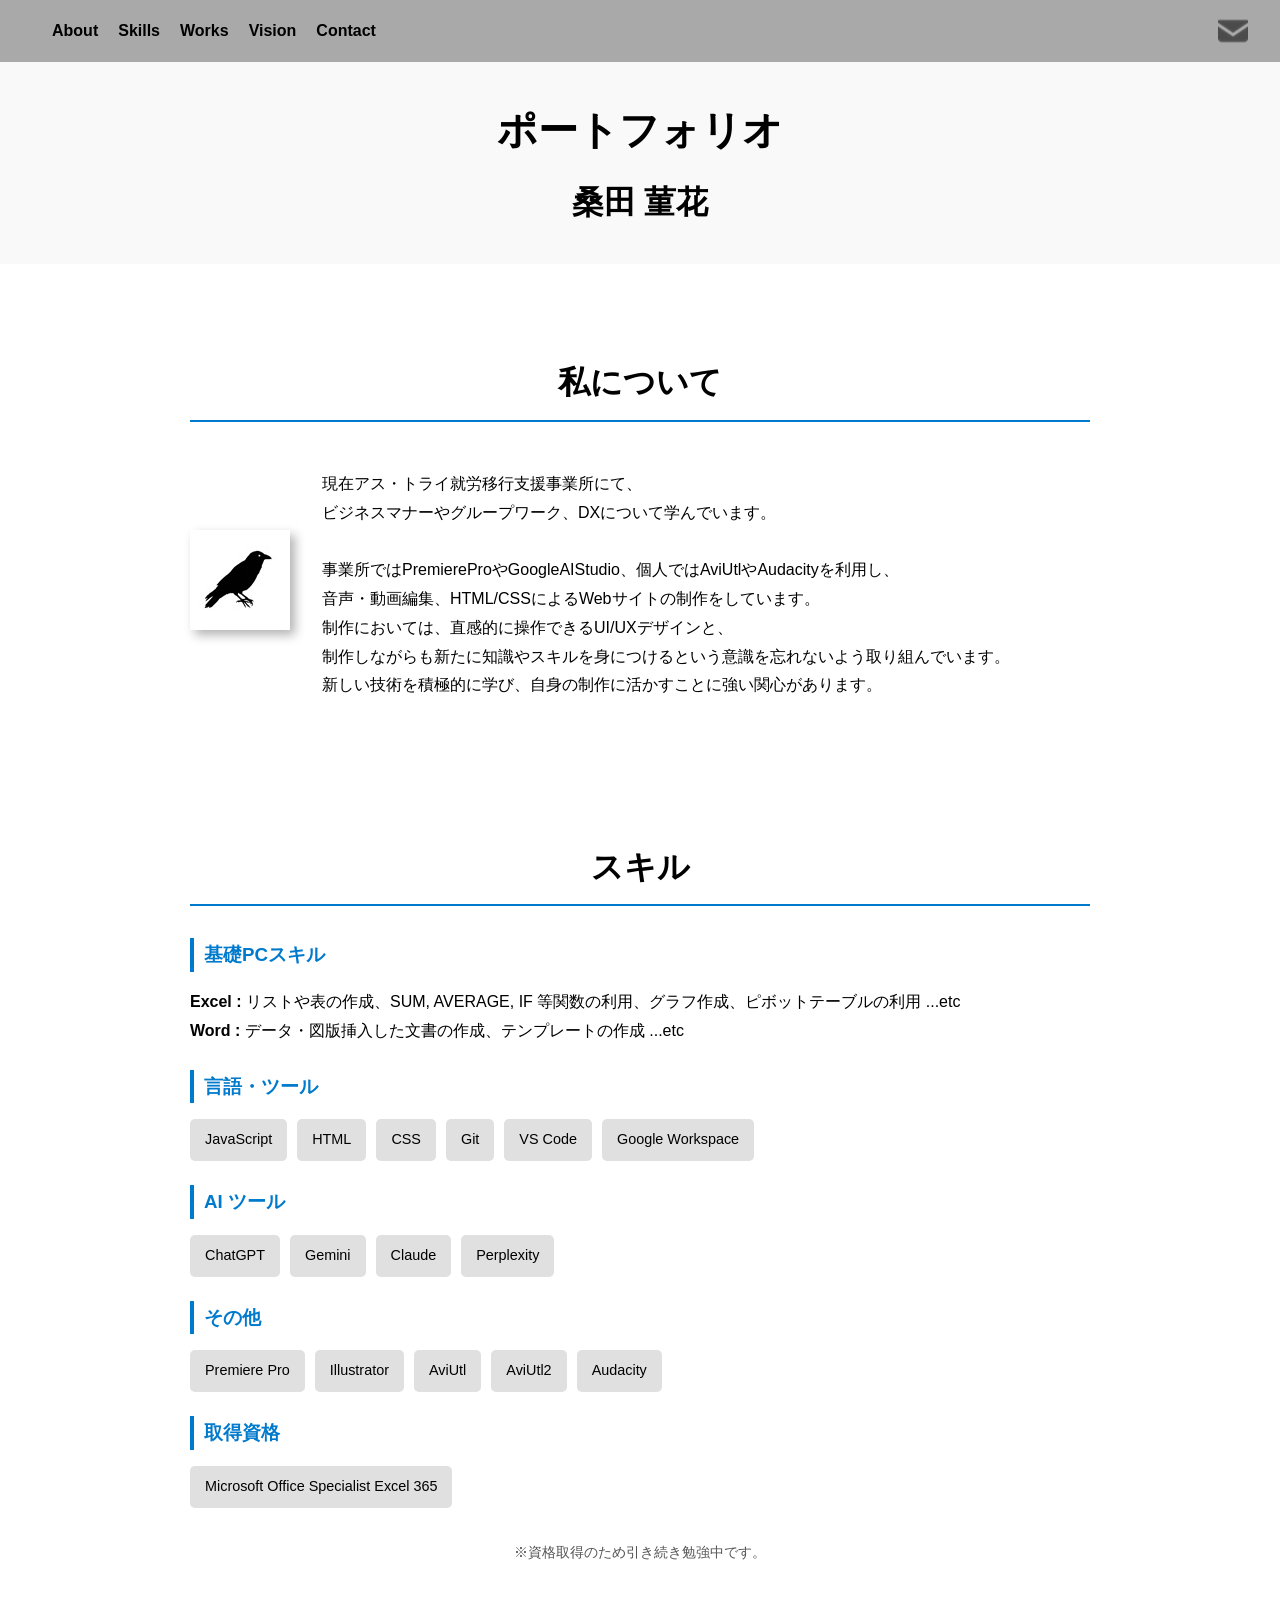
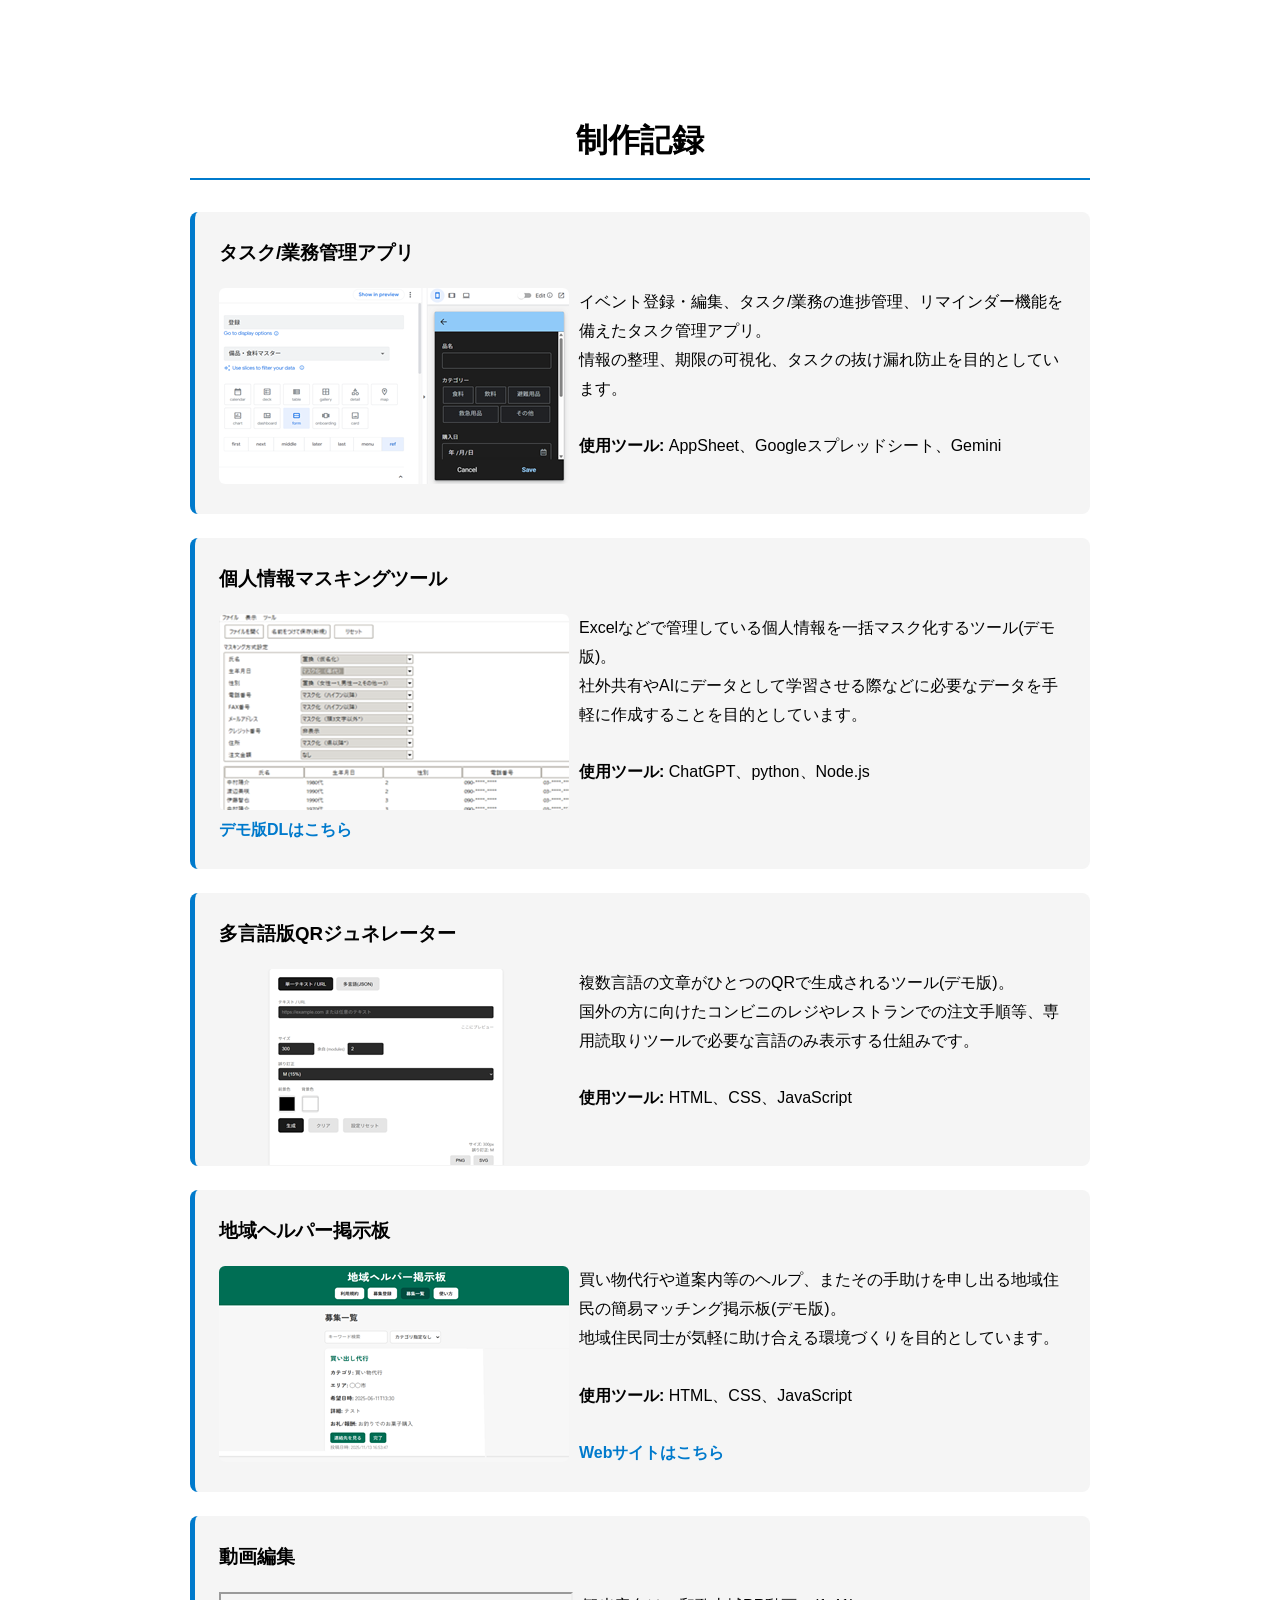
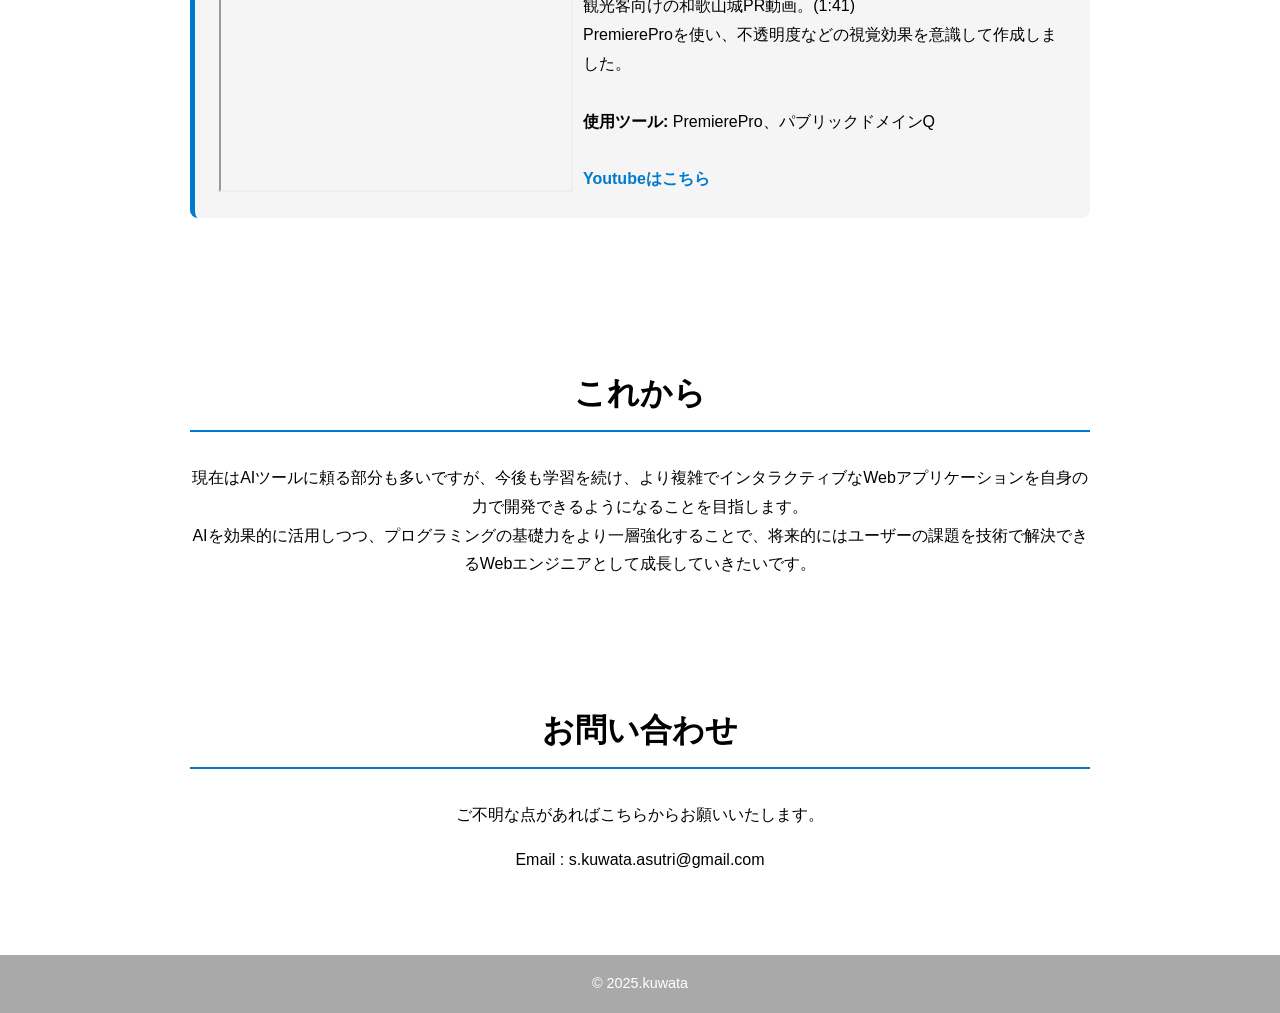
==== commit f3fb99ee: "Update index.html" ====
--- a/index.html
+++ b/index.html
@@ -466,8 +466,18 @@
             margin-bottom: 0.5rem;
         }
     /* Work images fixed size and float */
-.work-card .noimage img,
-.work-card .noimage iframe {
+.work-card img {
+    width: 100% !important;
+    max-width: 350px;
+    height: auto !important;
+    object-fit: cover;
+    float: left;
+    margin-right: 10px;
+    border-radius: 6px;
+    display: block;
+},
+
+.work-card iframe {
     width: 350px !important;
     height: 196px !important;
     object-fit: cover;
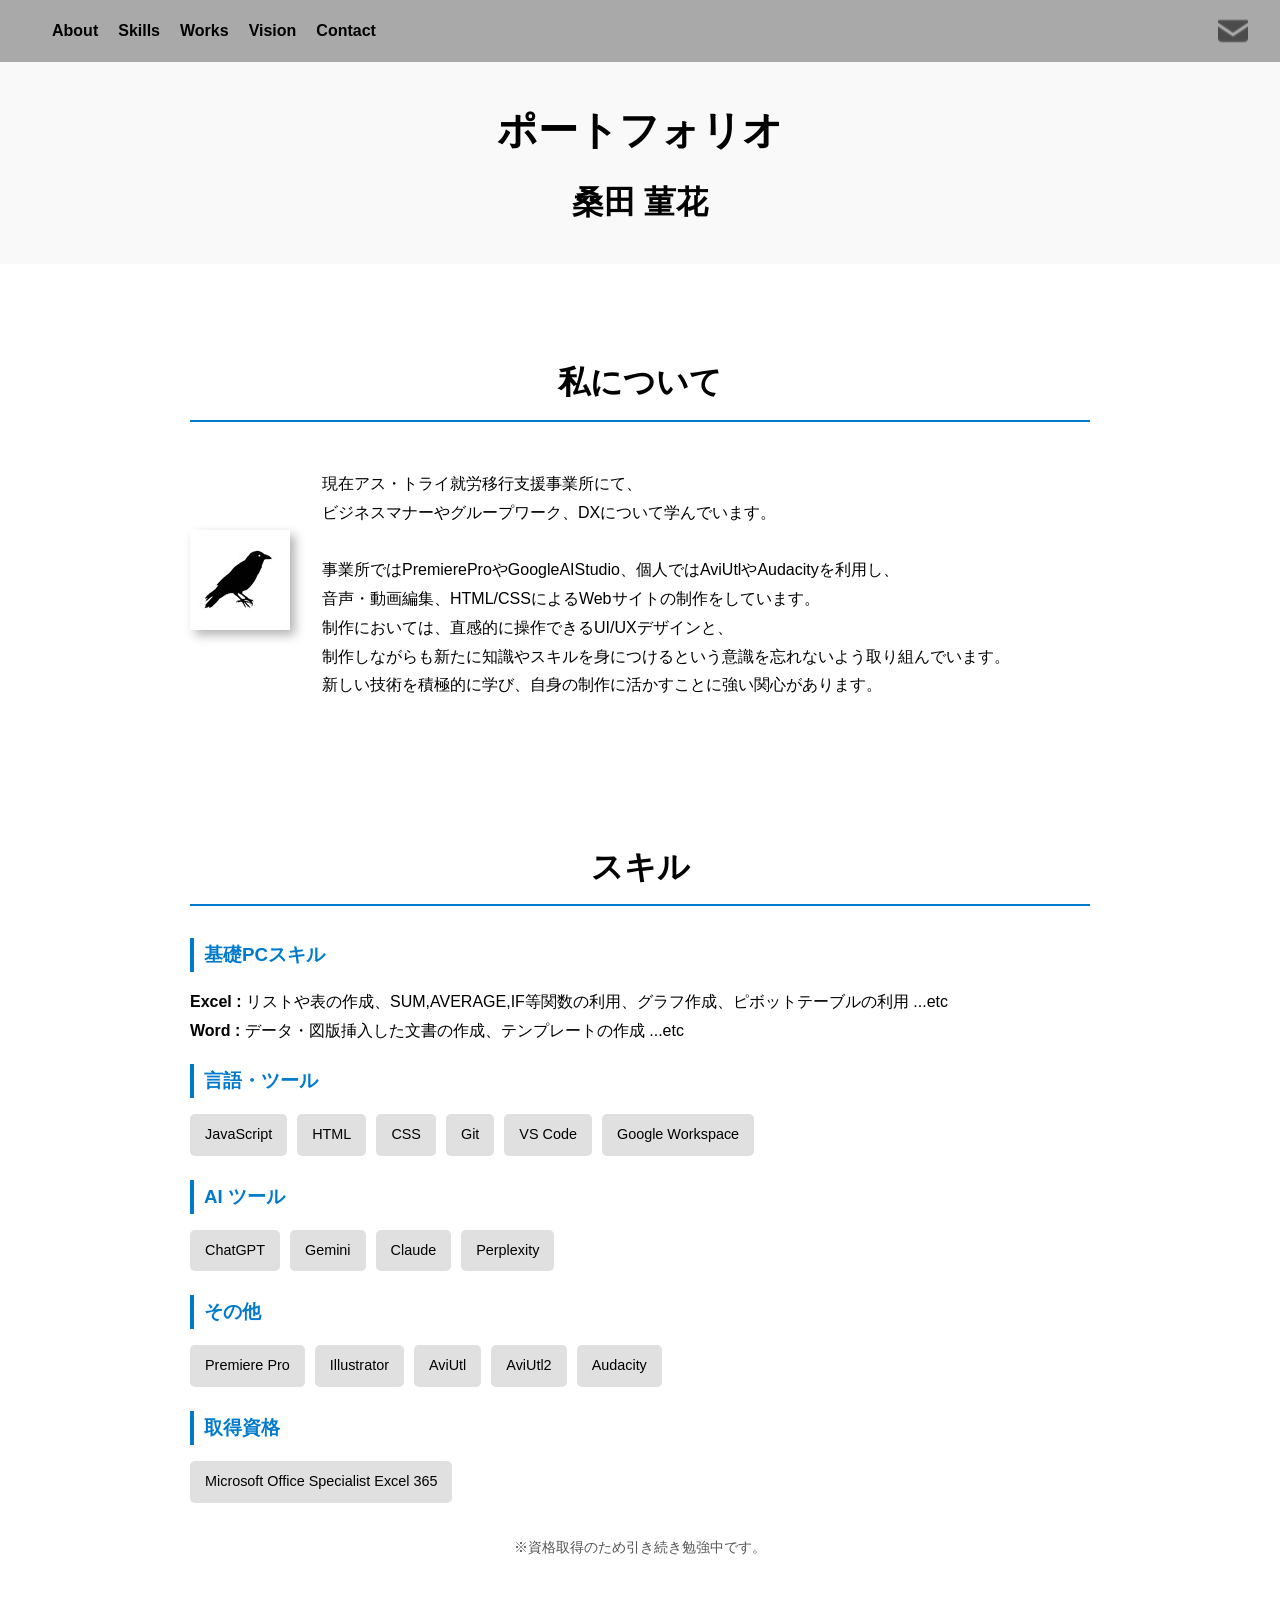
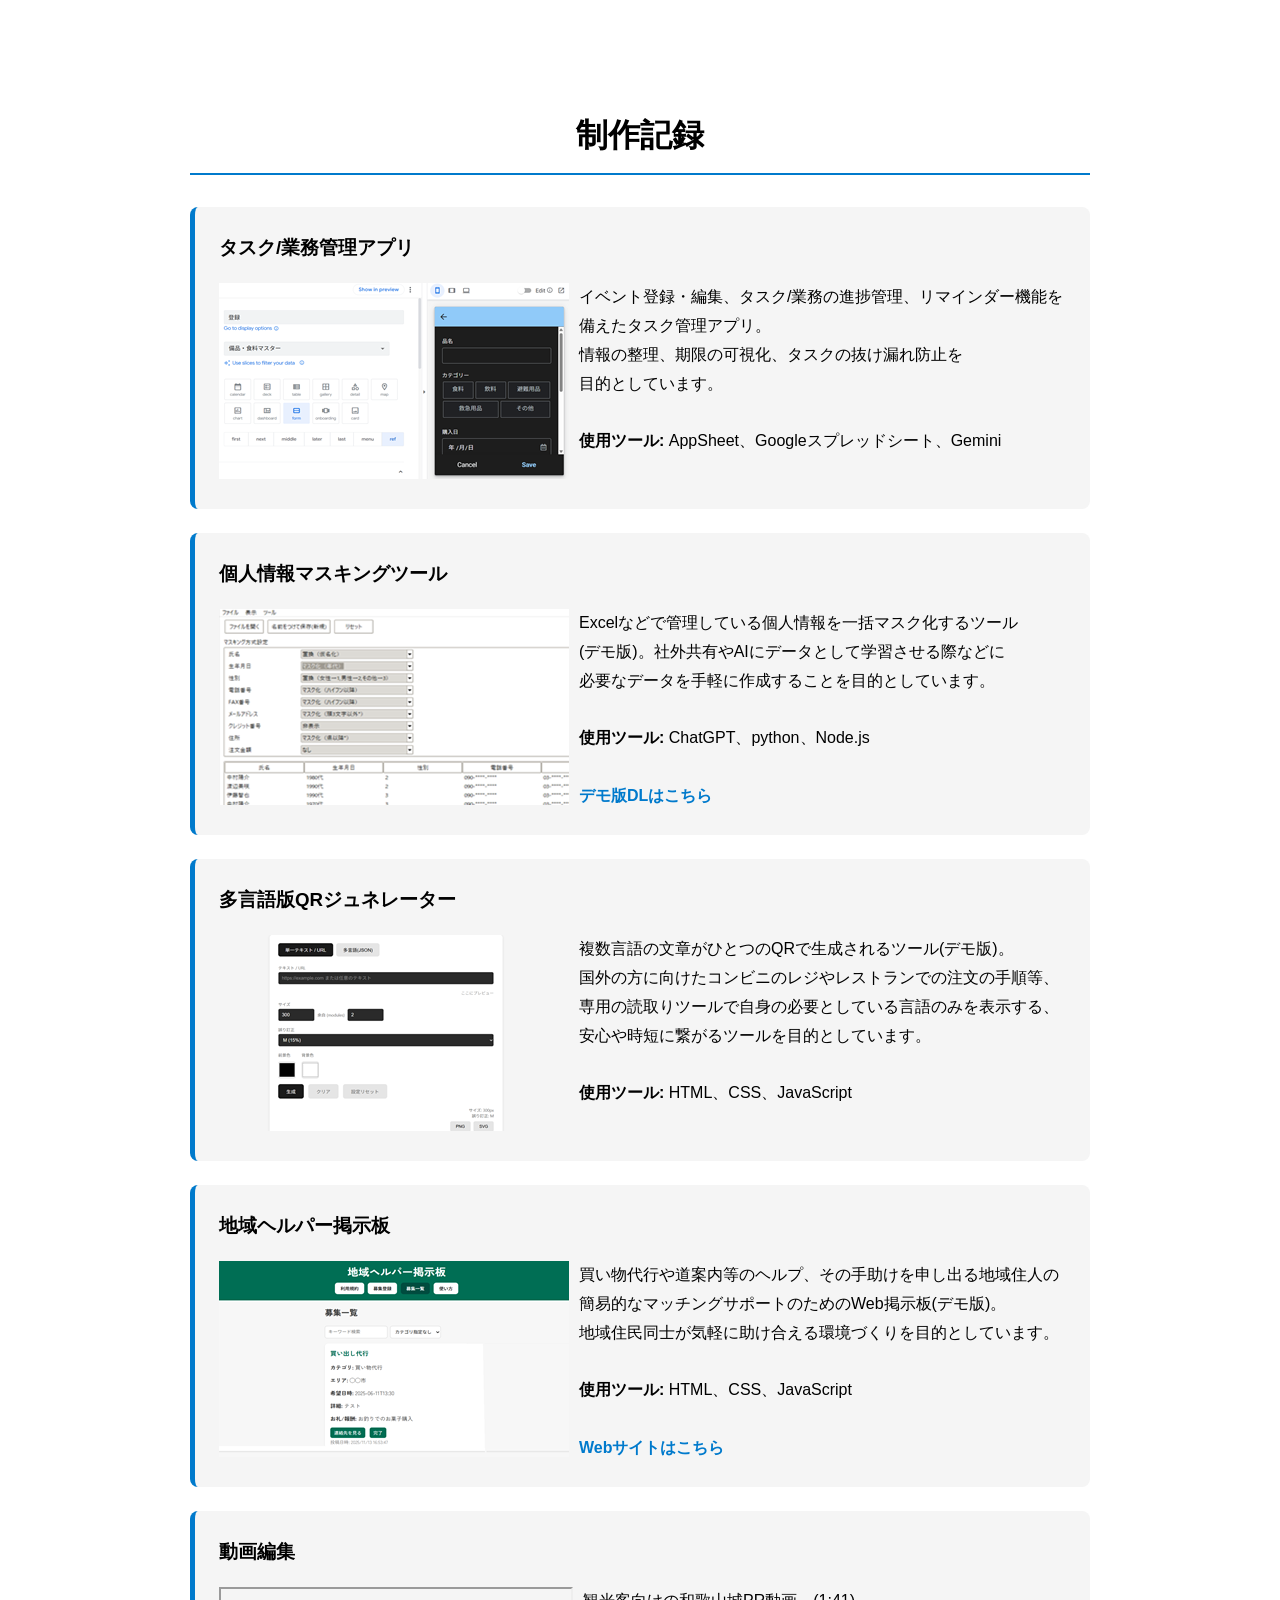
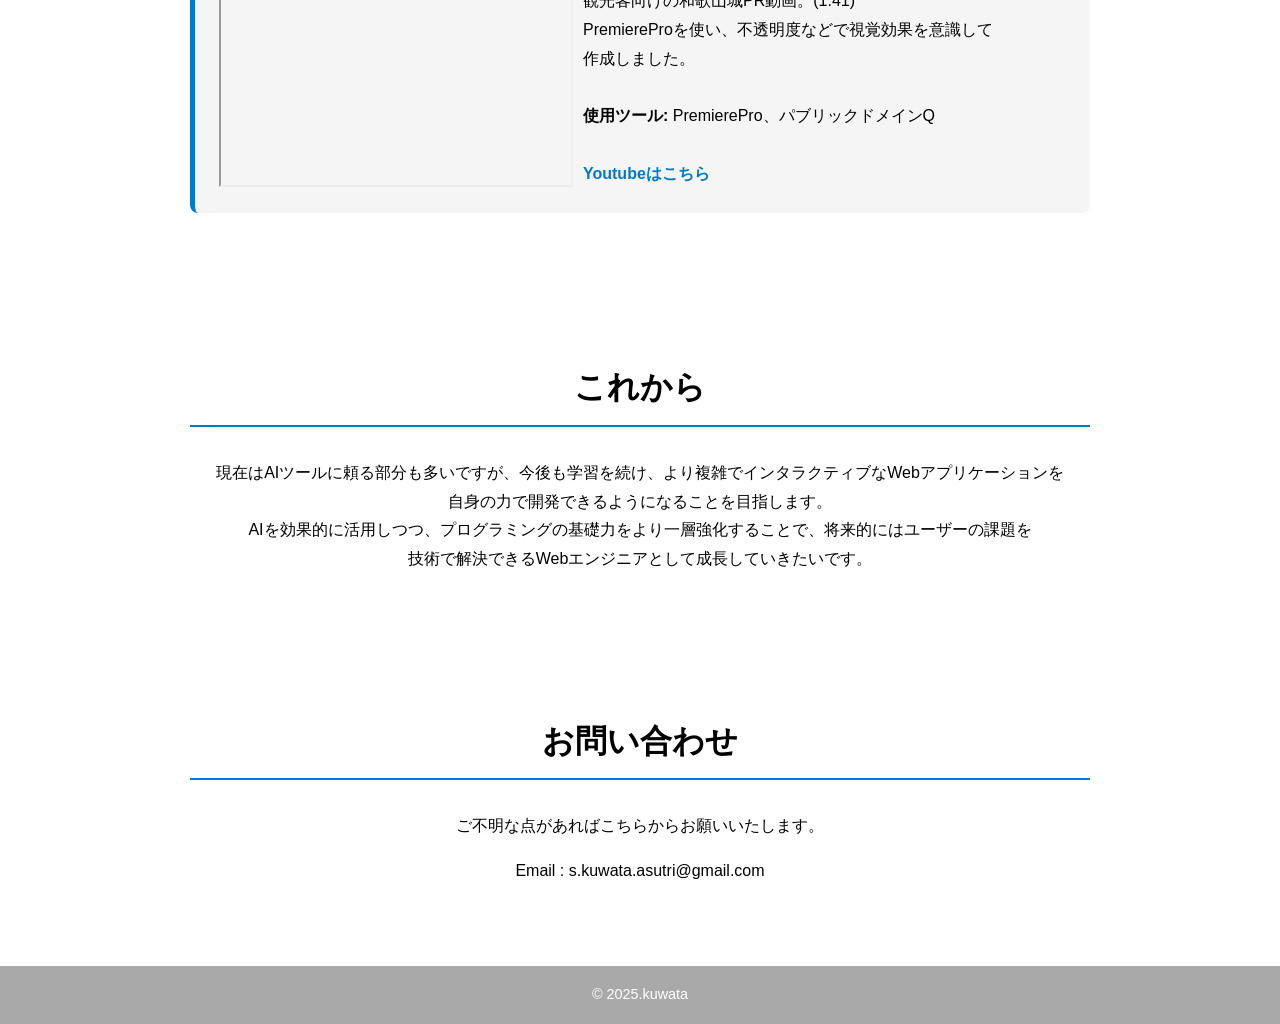
==== commit b8fa170a: "Update index.html" ====
--- a/index.html
+++ b/index.html
@@ -1,16 +1,11 @@
 <!DOCTYPE html>
 <html lang="ja">
 <head>
-    <meta charset="UTF-8" />
-    <meta name="viewport" content="width=device-width, initial-scale=1.0" />
+    <meta charset="UTF-8">
+    <meta name="viewport" content="width=device-width, initial-scale=1.0">
     <title>My Portfolio</title>
 
-    <!-- ========================= -->
-    <!-- index.html の構造         -->
-    <!-- ========================= -->
-</head>
-<body>
-    <!-- Header -->
+<!-- 以下 [index.html]  -->
     <header>
         <nav>
             <ul>
@@ -21,51 +16,44 @@
                 <li><a href="#contact">Contact</a></li>
             </ul>
         </nav>
-        <img src="images/mailicon.png" alt="mailICON" />
+        <img src="images/mailicon.png" alt="mailICON">
+        </a>
     </header>
 
-    <!-- Main -->
     <main>
-        <!-- Hero Section -->
+        <!-- hero -->
         <section id="hero">
             <h2>ポートフォリオ</h2>
             <h3>桑田 菫花</h3>
         </section>
 
-        <!-- About -->
+        <!-- about -->
         <section id="about" class="container">
             <h2>私について</h2>
             <div class="about-container">
                 <div class="about-image">
-                    <img src="images/noimage.png" alt="プロフィール" />
-                </div>
+                    <img src="images/noimage.png" alt="プロフィール"> </div>
                 <div class="about-text">
-                    <p>
-                        現在アス・トライ就労移行支援事業所にて、<br />
-                        ビジネスマナーやグループワーク、DXについて学んでいます。
-                        <br /><br />
-                        事業所ではPremiereProやGoogleAIStudio、個人ではAviUtlやAudacityを利用し、<br />
-                        音声・動画編集、HTML/CSSによるWebサイトの制作をしています。
-                        <br />制作においては、直感的に操作できるUI/UXデザインと、<br />
-                        制作しながらも新たに知識やスキルを身につけるという意識を忘れないよう取り組んでいます。
-                        <br />新しい技術を積極的に学び、自身の制作に活かすことに強い関心があります。
-                    </p>
-                </div>
-            </div>
+                    <p>現在アス・トライ就労移行支援事業所にて、
+                    <br>ビジネスマナーやグループワーク、DXについて学んでいます。
+                    <br>
+                    <br>事業所ではPremiereProやGoogleAIStudio、個人ではAviUtlやAudacityを利用し、
+                    <br>音声・動画編集、HTML/CSSによるWebサイトの制作をしています。
+                    <br>制作においては、直感的に操作できるUI/UXデザインと、
+                    <br>制作しながらも新たに知識やスキルを身につけるという意識を忘れないよう取り組んでいます。
+                    <br>新しい技術を積極的に学び、自身の制作に活かすことに強い関心があります。</p>
+                </div>
         </section>
 
-        <!-- Skills -->
+        <!-- skills -->
         <section id="skills" class="container">
             <h2>スキル</h2>
-
             <div class="skill-category">
                 <h3>基礎PCスキル</h3>
-                <p>
-                    <strong>Excel :</strong> リストや表の作成、SUM, AVERAGE, IF 等関数の利用、グラフ作成、ピボットテーブルの利用 ...etc<br />
-                    <strong>Word :</strong> データ・図版挿入した文書の作成、テンプレートの作成 ...etc
-                </p>
+                <div class="about-text">
+                    <p><strong>Excel : </strong>リストや表の作成、SUM,AVERAGE,IF等関数の利用、グラフ作成、ピボットテーブルの利用 ...etc
+                    <br><strong>Word : </strong>データ・図版挿入した文書の作成、テンプレートの作成 ...etc</p>
             </div>
-
             <div class="skill-category">
                 <h3>言語・ツール</h3>
                 <ul class="skill-list">
@@ -77,7 +65,6 @@
                     <li>Google Workspace</li>
                 </ul>
             </div>
-
             <div class="skill-category">
                 <h3>AI ツール</h3>
                 <ul class="skill-list">
@@ -87,8 +74,7 @@
                     <li>Perplexity</li>
                 </ul>
             </div>
-
-            <div class="skill-category">
+             <div class="skill-category">
                 <h3>その他</h3>
                 <ul class="skill-list">
                     <li>Premiere Pro</li>
@@ -98,117 +84,175 @@
                     <li>Audacity</li>
                 </ul>
             </div>
-
             <div class="skill-category">
                 <h3>取得資格</h3>
                 <ul class="skill-list">
                     <li>Microsoft Office Specialist Excel 365</li>
                 </ul>
-                <p class="note">※資格取得のため引き続き勉強中です。</p>
-            </div>
+          <p class="note">※資格取得のため引き続き勉強中です。</p>
         </section>
 
-        <!-- Works -->
+        <!-- works -->
         <section id="works" class="container">
             <h2>制作記録</h2>
             <div class="works-grid">
-
-                <!-- Work: タスク/業務管理アプリ -->
-                <div class="work-card">
-                    <h3>タスク/業務管理アプリ</h3>
-                    <div class="noimage">
-                        <img src="images/AppS.png" alt="AppSheet" style="float:left; margin-right:10px;" />
-                        <p>
-                            イベント登録・編集、タスク/業務の進捗管理、リマインダー機能を備えたタスク管理アプリ。<br />
-                            情報の整理、期限の可視化、タスクの抜け漏れ防止を目的としています。
-                        </p>
+                <div class="work-card">
+            	<h3>タスク/業務管理アプリ</h3>
+                    <div class="noimage">
+                         <img src="images/AppS.png" alt="AppSheet" style="float: left; margin-right: 10px;">
+                        <p>イベント登録・編集、タスク/業務の進捗管理、リマインダー機能を
+			<br>備えたタスク管理アプリ。
+			<br>情報の整理、期限の可視化、タスクの抜け漏れ防止を
+			<br>目的としています。</p>
                         <p><strong>使用ツール:</strong> AppSheet、Googleスプレッドシート、Gemini</p>
                     </div>
                 </div>
 
-                <!-- Work: 個人情報マスキングツール -->
-                <div class="work-card">
-                    <h3>個人情報マスキングツール</h3>
-                    <div class="noimage">
-                        <img src="images/PII2.png" alt="PII" style="float:left; margin-right:10px;" />
-                        <p>
-                            Excelなどで管理している個人情報を一括マスク化するツール(デモ版)。<br />
-                            社外共有やAIにデータとして学習させる際などに必要なデータを手軽に作成することを目的としています。
-                        </p>
+                <div class="work-card">
+            	<h3>個人情報マスキングツール</h3>
+                    <div class="noimage">
+                         <img src="images/PII2.png" alt="PII" style="float: left; margin-right: 10px;">
+                        <p>Excelなどで管理している個人情報を一括マスク化するツール
+			<br>(デモ版)。社外共有やAIにデータとして学習させる際などに
+			<br>必要なデータを手軽に作成することを目的としています。</p>
                         <p><strong>使用ツール:</strong> ChatGPT、python、Node.js</p>
                         <div class="work-links">
-                            <a href="https://◯◯" target="_blank">デモ版DLはこちら</a>
+                             <a href="https://◯◯" target="_blank">デモ版DLはこちら</a>
                         </div>
                     </div>
                 </div>
 
-                <!-- Work: 多言語版QRジェネレーター -->
-                <div class="work-card">
-                    <h3>多言語版QRジュネレーター</h3>
-                    <div class="noimage">
-                        <img src="images/QR.png" alt="Webサイト" style="float:left; margin-right:10px;" />
-                        <p>
-                            複数言語の文章がひとつのQRで生成されるツール(デモ版)。<br />
-                            国外の方に向けたコンビニのレジやレストランでの注文手順等、専用読取りツールで必要な言語のみ表示する仕組みです。
-                        </p>
+                <div class="work-card">
+                <h3>多言語版QRジュネレーター</h3>
+                    <div class="noimage">
+                        <img src="images/QR.png" alt="Webサイト" style="float: left; margin-right: 10px;">
+                        <p>複数言語の文章がひとつのQRで生成されるツール(デモ版)。
+			<br>国外の方に向けたコンビニのレジやレストランでの注文の手順等、
+			<br>専用の読取りツールで自身の必要としている言語のみを表示する、
+			<br>安心や時短に繋がるツールを目的としています。</p>
                         <p><strong>使用ツール:</strong> HTML、CSS、JavaScript</p>
-                    </div>
-                </div>
-
-                <!-- Work: 地域ヘルパー掲示板 -->
-                <div class="work-card">
-                    <h3>地域ヘルパー掲示板</h3>
-                    <div class="noimage">
-                        <img src="images/Helper.png" alt="Helper" style="float:left; margin-right:10px;" />
-                        <p>
-                            買い物代行や道案内等のヘルプ、またその手助けを申し出る地域住民の簡易マッチング掲示板(デモ版)。<br />
-                            地域住民同士が気軽に助け合える環境づくりを目的としています。
-                        </p>
+                        </div>
+                    </div>
+                </div>
+
+                <div class="work-card">
+                <h3>地域ヘルパー掲示板</h3>
+                    <div class="noimage">
+                        <img src="images/Helper.png" alt="Helper" style="float: left; margin-right: 10px;">
+                        <p>買い物代行や道案内等のヘルプ、その手助けを申し出る地域住人の
+			<br>簡易的なマッチングサポートのためのWeb掲示板(デモ版)。
+			<br>地域住民同士が気軽に助け合える環境づくりを目的としています。</p>
                         <p><strong>使用ツール:</strong> HTML、CSS、JavaScript</p>
                         <div class="work-links">
-                            <a href="https://kuwata122.github.io/Helper_ku/" target="_blank">Webサイトはこちら</a>
+                             <a href="https://kuwata122.github.io/Helper_ku/" target="_blank">Webサイトはこちら</a>
                         </div>
                     </div>
                 </div>
 
-                <!-- Work: 動画編集 -->
-                <div class="work-card">
-                    <h3>動画編集</h3>
-                    <div class="noimage">
-                        <iframe
-                            width="350"
-                            height="196"
-                            src="https://www.youtube.com/embed/xI3VusVyucA?si=Mrvy_o7_nppgrRnz"
-                            title="YouTube video player"
-                            frameborder="1"
-                            allow="accelerometer; autoplay; clipboard-write; encrypted-media; gyroscope; picture-in-picture; web-share"
-                            referrerpolicy="strict-origin-when-cross-origin"
-                            allowfullscreen
-                            style="float:left; margin-right:10px;"
-                        ></iframe>
-                        <p>
-                            観光客向けの和歌山城PR動画。(1:41)<br />
-                            PremiereProを使い、不透明度などの視覚効果を意識して作成しました。
-                        </p>
+                <div class="work-card">
+                <h3>動画編集</h3>
+                   <div class="noimage">
+                    <iframe width="350" height="196" src="https://www.youtube.com/embed/xI3VusVyucA?si=Mrvy_o7_nppgrRnz" title="YouTube video player" frameborder="1" allow="accelerometer; autoplay; clipboard-write; encrypted-media; gyroscope; picture-in-picture; web-share" referrerpolicy="strict-origin-when-cross-origin" allowfullscreen style="float: left; margin-right: 10px;">
+                    </iframe>
+                        <p>観光客向けの和歌山城PR動画。(1:41)
+                        <br>PremiereProを使い、不透明度などで視覚効果を意識して
+                        <br>作成しました。</p>
                         <p><strong>使用ツール:</strong> PremierePro、パブリックドメインQ</p>
                         <div class="work-links">
-                            <a href="https://youtu.be/xI3VusVyucA?si=bmNSiMWfhrRzzUWm" target="_blank">Youtubeはこちら</a>
+                             <a href="https://youtu.be/xI3VusVyucA?si=bmNSiMWfhrRzzUWm" target="_blank">Youtubeはこちら</a>
                         </div>
                     </div>
                 </div>
+
+
+                <!--
+                <div class="work-card">
+                <h3>VoiceMirror</h3>
+                    <div class="noimage">
+                        <img src="images/VoiceM.png" alt="VoiceM" style="float: left; margin-right: 10px;">
+                        <p>自身の話すテンポやポジティブ度等をAIが分析・評価してくれる
+			<br>簡易的なコミュニケーションの練習を目的としたサイトの
+			<br>デモ版。
+			<br>
+			<br></p>
+                        <p><strong>使用ツール:</strong> HTML、CSS、JavaScript</p>
+                    </div>
+                </div>
+                -->
+
+                <!--
+                <div class="work-card">
+            	<h3>GoogleChrome拡張機能[ToastMate(じぇみに)]</h3>
+                    <div class="noimage">
+                         <img src="images/kakutyou.png" alt="kakutyou" style="float: left; margin-right: 10px;">
+                        <p>Chromeでの操作(キー操作、コピペ)に連動し、
+			<br>AIコメントを通知で届けてくれる拡張機能のプロトタイプ。
+			<br>ハッカソンのフリーテーマで作成しました。</p>
+                        <p><strong>使用ツール:</strong> ChatGPT、GoogleChrome</p>
+                        <div class="work-links">
+                             <a href="https://◯◯" target="_blank">プロトタイプDL</a>
+                        </div>
+                    </div>
+                </div>
+                -->
+
+                <!--
+                <div class="work-card">
+                <h3>個人制作Webサイト</h3>
+                    <div class="noimage">
+                        <img src="images/usts.jpg" alt="Webサイト" style="float: left; margin-right: 10px;">
+                        <p>自作素材(UST)などを配布するシンプルなサイト。
+			<br>作品や活動情報を効果的に発信し、作品の置き場としての機能を持たせることを目的としています。</p>
+                        <p><strong>使用ツール:</strong> HTML、CSS、JavaScript</p>
+                        <div class="work-links">
+                             <a href="https://kuwata122.github.io/potofo.github.io/" target="_blank">Webサイト</a>
+                        </div>
+                    </div>
+                </div>
+                -->
+
+                <!--
+                <div class="work-card">
+                <h3>その他</h3>
+                        <p>・<strong>[動画→GIFツール]</strong>:Web上でMP4など動画形式のものをGIFに変換するツール
+                        <br>・<strong>[オートフェードイン/アウト]</strong>:Web上で選択すると自動的に動画にフェードイン/アウトの効果をつけるツール
+			<br>・<strong>[就活生向け企業研究サポートツール]</strong>:企業研究での情報をひとまとめに出来るツール(Cドライブ依存)
+                        <br>・<strong>[仮]</strong>:仮</p>
+                    </div>
+                </div>
+                -->
+
+                <!--
+                <div class="work-card">
+                <h3>人口音源</h3>
+                    <div class="noimage">
+                        <img src="images/Audiomu.png" alt="音源" style="float: left; margin-right: 10px;">
+                        <p>色々な効果音や環境音から作成した中の人のいない音源。
+			<br>自作サイトなどで人間の代わりに話し、歌い、解説してもらうことを目的としています。</p>
+                        <p><strong>使用ツール:</strong> Audacity</p>
+                          <figure>
+                          <figcaption>音源例</figcaption>
+                        <audio controls src="images/◯◯.mp3"></audio>
+                    </div>
+                </div>
+                -->
+
+
             </div>
         </section>
 
-        <!-- Vision -->
+        <!-- vision -->
         <section id="vision" class="container">
             <h2>これから</h2>
-            <div style="text-align:center;">
-                現在はAIツールに頼る部分も多いですが、今後も学習を続け、より複雑でインタラクティブなWebアプリケーションを自身の力で開発できるようになることを目指します。<br />
-                AIを効果的に活用しつつ、プログラミングの基礎力をより一層強化することで、将来的にはユーザーの課題を技術で解決できるWebエンジニアとして成長していきたいです。
-            </div>
+            <p><div style="text-align: center;">
+                現在はAIツールに頼る部分も多いですが、今後も学習を続け、より複雑でインタラクティブなWebアプリケーションを
+            <br>自身の力で開発できるようになることを目指します。
+            <br>AIを効果的に活用しつつ、プログラミングの基礎力をより一層強化することで、将来的にはユーザーの課題を
+            <br>技術で解決できるWebエンジニアとして成長していきたいです。
+            </p>
         </section>
 
-        <!-- Contact -->
+        <!-- contact -->
         <section id="contact" class="container">
             <h2>お問い合わせ</h2>
             <p>ご不明な点があればこちらからお願いいたします。</p>
@@ -216,277 +260,298 @@
         </section>
     </main>
 
-    <!-- Footer -->
     <footer>
         <p>&copy; 2025.kuwata</p>
     </footer>
-
-    <!-- ========================= -->
-    <!-- style.css 相当           -->
-    <!-- ========================= -->
-    <style>
-        /* 基本設定 */
-        body {
-            font-family: 'Helvetica Neue', Arial, 'Hiragino Kaku Gothic ProN', 'Hiragino Sans', Meiryo, sans-serif;
-            margin: 0;
-            padding: 0;
-            background-color: #fff;
-            color: #000;
-            line-height: 1.8;
-        }
-
-        a {
-            color: #007acc;
-            text-decoration: none;
-            transition: color 0.3s;
-        }
-        a:hover {
-            color: #000;
-        }
-
-        /* Header */
-        header {
-            background-color: #a9a9a9;
-            color: #000;
-            padding: 1rem 2rem;
-            display: flex;
-            justify-content: space-between;
-            align-items: center;
-            position: sticky;
-            top: 0;
-            z-index: 1000;
-        }
-
-        header nav ul {
-            display: flex;
-            margin: 0;
-            padding: 0;
-            list-style: none;
-        }
-
-        header nav ul li {
-            margin-left: 20px;
-        }
-
-        header nav ul li a {
-            color: #000;
-            font-weight: bold;
-        }
-
-        /* Container */
-        .container {
-            max-width: 900px;
-            margin: 2rem auto;
-            padding: 2rem;
-            background-color: #fff;
-            border-radius: 8px;
-        }
-
-        h2 {
-            text-align: center;
-            margin-bottom: 2rem;
-            font-size: 2rem;
-            color: #000;
-            border-bottom: 2px solid #007acc;
-            padding-bottom: 0.5rem;
-        }
-
-        /* Hero */
-        #hero {
-            text-align: center;
-            padding: 2rem;
-            background-color: #f9f9f9;
-        }
-
-        #hero h2 {
-            font-size: 2.5rem;
-            margin: 0;
-            border-bottom: none;
-        }
-
-        #hero h3 {
-            font-size: 2rem;
-            margin: 0;
-            border-bottom: none;
-        }
-
-        /* About */
-        .about-container {
-            display: flex;
-            align-items: center;
-            gap: 2rem;
-        }
-
-        .about-image img {
-            width: 100px;
-            height: 100px;
-            object-fit: cover;
-            box-shadow: 5px 5px 10px rgba(0,0,0,0.3);
-        }
-
-        /* Skills */
-        #skills .skill-category {
-            margin-bottom: 1.5rem;
-        }
-
-        #skills h3 {
-            color: #007acc;
-            border-left: 4px solid #007acc;
-            padding-left: 10px;
-            margin-bottom: 1rem;
-        }
-
-        .skill-list {
-            list-style: none;
-            padding: 0;
-            display: flex;
-            flex-wrap: wrap;
-            gap: 10px;
-        }
-
-        .skill-list li {
-            background-color: #e0e0e0;
-            padding: 8px 15px;
-            border-radius: 5px;
-            font-size: 0.9rem;
-        }
-
-        .note {
-            text-align: center;
-            font-size: 0.9rem;
-            color: #555;
-            margin-top: 2rem;
-        }
-
-        /* Works */
-        .work-card {
-            background-color: #f5f5f5;
-            padding: 1.5rem;
-            margin-bottom: 1.5rem;
-            border-radius: 8px;
-            border-left: 5px solid #007acc;
-        }
-
-        .work-card h3 {
-            margin-top: 0;
-            color: #000;
-        }
-
-        .work-card p {
-            margin-bottom: 1.8rem;
-        }
-
-        .works-grid {
-            display: block;
-            gap: 1.5rem;
-        }
-
-        .work-links {
-            margin-top: 1rem;
-        }
-
-        .work-links a {
-            margin-right: 10px;
-            font-weight: bold;
-        }
-
-        /* Contact */
-        #contact {
-            text-align: center;
-        }
-
-        .contact-mail {
-            display: inline-block;
-            margin-top: 1rem;
-            padding: 10px 20px;
-            background-color: #007acc;
-            color: #fff;
-            border-radius: 5px;
-            font-weight: bold;
-        }
-
-        .contact-mail:hover {
-            background-color: #000;
-        }
-
-        /* Footer */
-        footer {
-            text-align: center;
-            padding: 0.1rem;
-            margin-top: 2rem;
-            background-color: #a9a9a9;
-            color: #fff;
-            font-size: 0.9rem;
-        }
-
-        /* Responsive */
-        @media (max-width: 768px) {
-            header {
-                flex-direction: column;
-            }
-
-            header nav ul li {
-                margin: 0 10px;
-            }
-
-            .container {
-                margin: 1rem;
-                padding: 1.5rem;
-            }
-
-            h2 {
-                font-size: 1.8rem;
-            }
-
-            #hero h2 {
-                font-size: 2rem;
-            }
-
-            .about-container {
-                flex-direction: column;
-                text-align: center;
-            }
-        }
-
-        /* General Card */
-        .all-card {
-            background-color: #f5f5f5;
-            padding: 1.5rem;
-            margin-bottom: 1.5rem;
-            border-radius: 8px;
-            border-left: 5px solid #007acc;
-        }
-
-        .all-card h3 {
-            margin-top: 0;
-            color: #000;
-        }
-
-        .all-card p {
-            margin-bottom: 0.5rem;
-        }
-    /* Work images fixed size and float */
-.work-card img {
-    width: 100% !important;
-    max-width: 350px;
-    height: auto !important;
-    object-fit: cover;
-    float: left;
-    margin-right: 10px;
-    border-radius: 6px;
-    display: block;
-},
-
-.work-card iframe {
-    width: 350px !important;
-    height: 196px !important;
-    object-fit: cover;
-    float: left;
-    margin-right: 10px;
-    border-radius: 6px;
-    display: block;
-}
-
-</style>
 </body>
 </html>
+
+
+<!-- 以下 [style.css]  -->
+<style>
+/* 基本設定 */
+body {
+    font-family: 'Helvetica Neue', Arial, 'Hiragino Kaku Gothic ProN', 'Hiragino Sans', Meiryo, sans-serif;
+    margin: 0;
+    padding: 0;
+    background-color: #ffffff;
+    color: #000000;
+    line-height: 1.8;
+}
+
+a {
+    color: #007acc;
+    text-decoration: none;
+    transition: color 0.3s;
+}
+
+a:hover {
+    color: #000000;
+}
+
+/* ヘッダー */
+header {
+    background-color: #A9A9A9;
+    color: #000;
+    padding: 1rem 2rem;
+    display: flex;
+    justify-content: space-between;
+    align-items: center;
+    position: sticky;
+    top: 0;
+    z-index: 1000;
+}
+
+header h1 {
+    margin: 0;
+    font-size: 1.5rem;
+}
+
+header nav ul {
+    margin: 0;
+    padding: 0;
+    list-style: none;
+    display: flex;
+}
+
+header nav ul li {
+    margin-left: 20px;
+}
+
+header nav ul li a {
+    color: #000;
+    font-weight: bold;
+}
+
+/* コンテナ */
+.container {
+    max-width: 900px;
+    margin: 2rem auto;
+    padding: 2rem;
+    background-color: #ffffff;
+    border-radius: 8px;
+}
+
+h2 {
+    text-align: center;
+    margin-bottom: 2rem;
+    font-size: 2rem;
+    color: #000;
+    border-bottom: 2px solid #007acc;
+    padding-bottom: 0.5rem;
+}
+
+/* ヒーローセクション */
+#hero {
+    text-align: center;
+    padding: 2rem 2rem;
+    background-color: #f9f9f9;
+}
+
+#hero h2 {
+    font-size: 2.5rem;
+    margin: 0 0 0rem 0;
+    border-bottom: none;
+}
+
+#hero h3 {
+    font-size: 2rem;
+    margin: 0 0 0rem 0;
+    border-bottom: none;
+}
+
+/* スキル */
+#skills .skill-category {
+    margin-bottom: 1.5rem;
+}
+
+#skills h3 {
+    color: #007acc;
+    border-left: 4px solid #007acc;
+    padding-left: 10px;
+    margin-bottom: 1rem;
+}
+
+.skill-list {
+    list-style: none;
+    padding: 0;
+    display: flex;
+    flex-wrap: wrap;
+    gap: 10px;
+}
+
+.skill-list li {
+    background-color: #e0e0e0;
+    padding: 8px 15px;
+    border-radius: 5px;
+    font-size: 0.9rem;
+}
+
+.note {
+    text-align: center;
+    font-size: 0.9rem;
+    color: #555;
+    margin-top: 2rem;
+}
+
+/* 実績 */
+.work-card {
+    background-color: #f5f5f5;
+    padding: 1.5rem;
+    margin-bottom: 1.5rem;
+    border-radius: 8px;
+    border-left: 5px solid #007acc;
+}
+
+.work-card h3 {
+    margin-top: 0;
+    color: #000;
+}
+
+.work-card p {
+    margin-bottom: 1.8rem;
+}
+
+
+/* お問い合わせ */
+#contact {
+    text-align: center;
+}
+
+.contact-mail {
+    display: inline-block;
+    margin-top: 1rem;
+    padding: 10px 20px;
+    background-color: #007acc;
+    color: #ffffff;
+    border-radius: 5px;
+    font-weight: bold;
+}
+
+.contact-mail:hover {
+    background-color: #000000;
+}
+
+/* フッター */
+footer {
+    text-align: center;
+    padding: 0.1rem;
+    margin-top: 2rem;
+    background-color: #A9A9A9;
+    color: #FFF;
+    font-size: 0.9rem;
+}
+
+/* レスポンシブ対応 */
+@media (max-width: 768px) {
+    header {
+        flex-direction: column;
+    }
+
+    header h1 {
+        margin-bottom: 1rem;
+    }
+
+    header nav ul li {
+        margin: 0 10px;
+    }
+
+    .container {
+        margin: 1rem;
+        padding: 1.5rem;
+    }
+
+    h2 {
+        font-size: 1.8rem;
+    }
+
+    #hero h2 {
+        font-size: 2rem;
+    }
+}
+
+/* Aboutセクション */
+.about-container {
+    display: flex;
+    align-items: center;
+    gap: 2rem;
+}
+
+.about-image img {
+    width: 100px;
+    height: 100px;
+    object-fit: cover;
+}
+
+.about-image img {
+    box-shadow: 5px 5px 10px rgba(0, 0, 0, 0.3);
+}
+
+/* 実績セクションのレイアウト調整 */
+.works-grid {
+    display: block;
+    grid-template-columns: repeat(auto-fit, minmax(300px, 1fr));
+    gap: 1.5rem;
+}
+
+.work-image img {
+    width: 100%;
+    height: 180px;
+    object-fit: cover;
+    border-radius: 8px 8px 0 0;
+}
+
+.work-info {
+    padding: 1rem;
+}
+
+.work-links {
+    margin-top: 1rem;
+}
+
+.work-links a {
+    margin-right: 10px;
+    font-weight: bold;
+}
+
+/* SNSリンク */
+.social-links {
+    margin-top: 1.5rem;
+    display: flex;
+    justify-content: center;
+    gap: 1.5rem;
+}
+
+.social-links a {
+    font-weight: bold;
+}
+
+/* レスポンシブ対応の追加調整 */
+@media (max-width: 768px) {
+    .about-container {
+        flex-direction: column;
+        text-align: center;
+    }
+}
+
+/* 枠 */
+.all-card {
+    background-color: #f5f5f5;
+    padding: 1.5rem;
+    margin-bottom: 1.5rem;
+    border-radius: 8px;
+    border-left: 5px solid #007acc;
+}
+
+.all-card h3 {
+    margin-top: 0;
+    color: #000;
+}
+
+.all-card p {
+    margin-bottom: 0.5rem;
+}
+    </style>
+</head>
+<body>
+
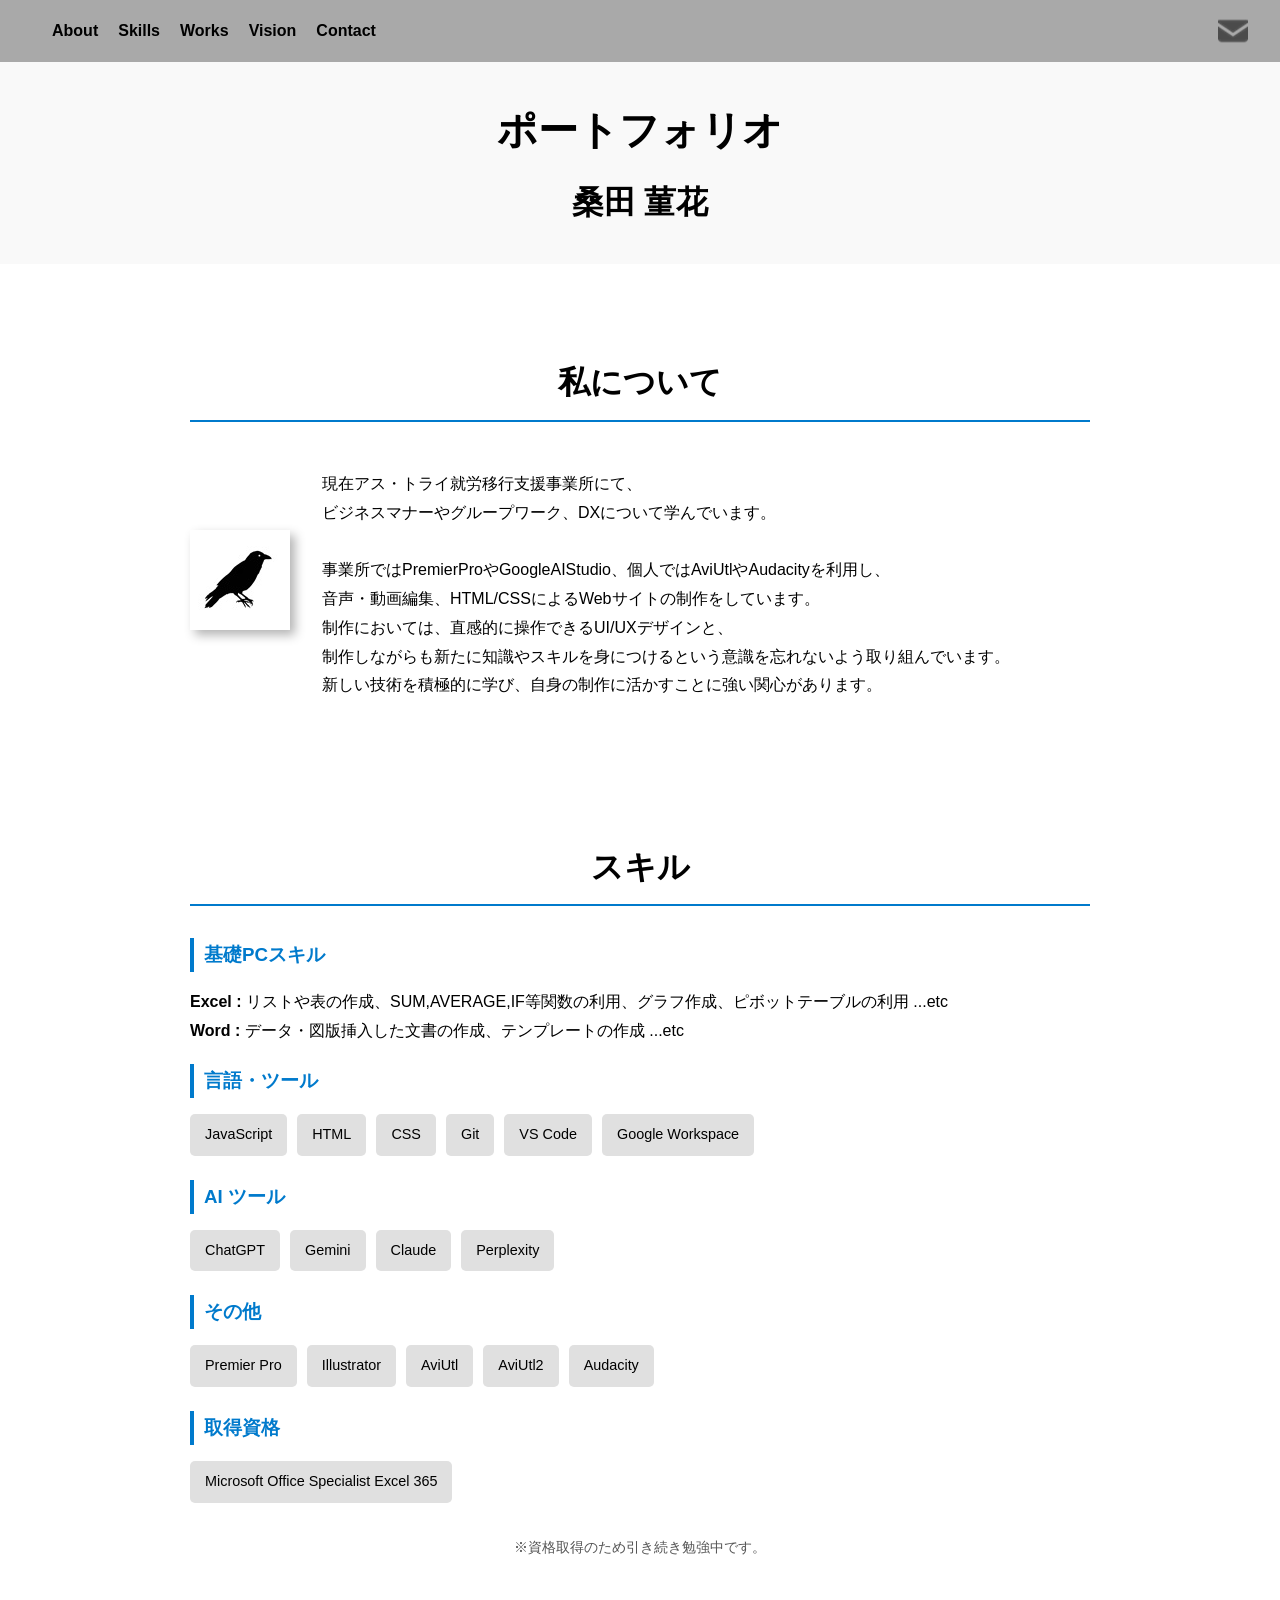
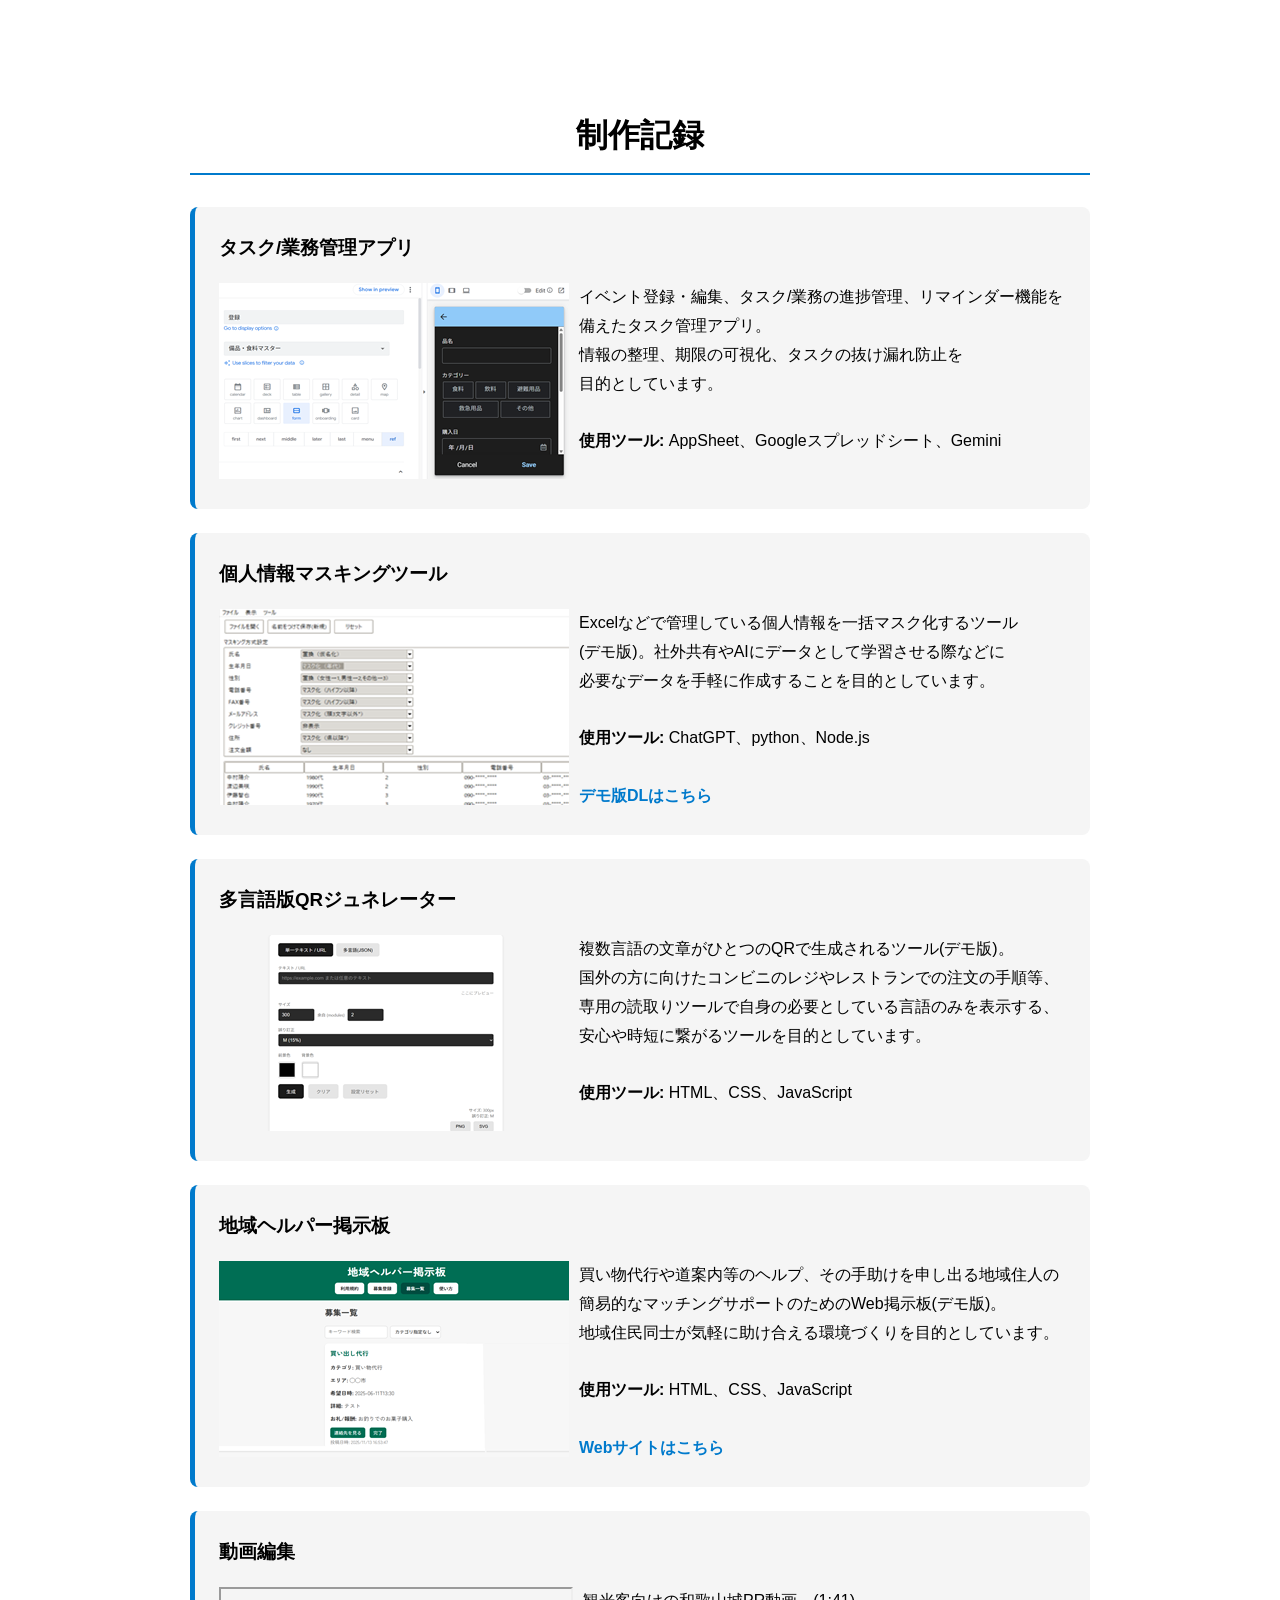
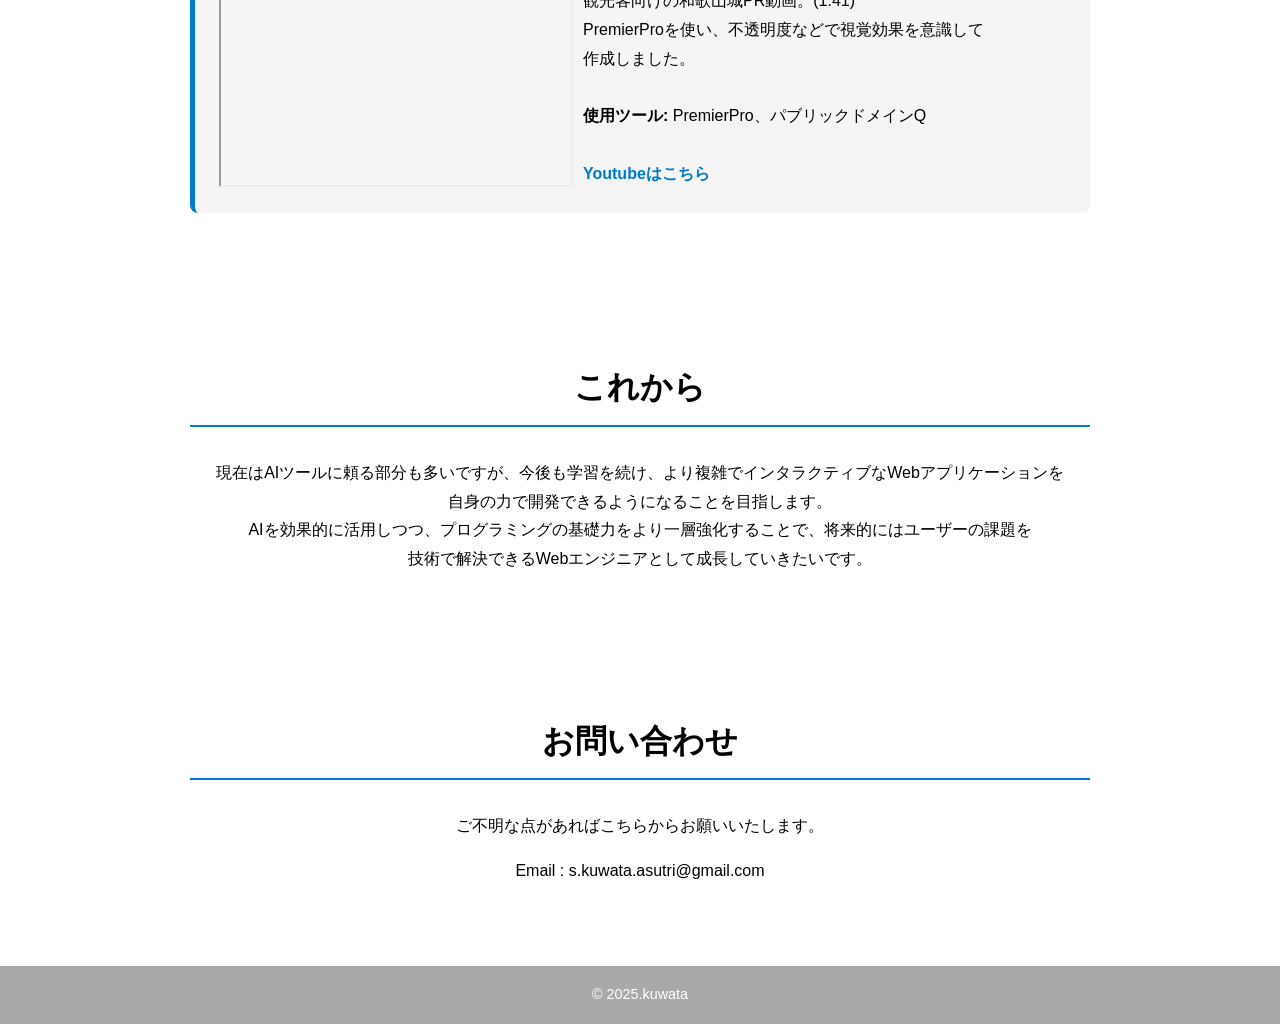
==== commit 9494c133: "Update index.html" ====
--- a/index.html
+++ b/index.html
@@ -37,7 +37,7 @@
                     <p>現在アス・トライ就労移行支援事業所にて、
                     <br>ビジネスマナーやグループワーク、DXについて学んでいます。
                     <br>
-                    <br>事業所ではPremiereProやGoogleAIStudio、個人ではAviUtlやAudacityを利用し、
+                    <br>事業所ではPremierProやGoogleAIStudio、個人ではAviUtlやAudacityを利用し、
                     <br>音声・動画編集、HTML/CSSによるWebサイトの制作をしています。
                     <br>制作においては、直感的に操作できるUI/UXデザインと、
                     <br>制作しながらも新たに知識やスキルを身につけるという意識を忘れないよう取り組んでいます。
@@ -77,7 +77,7 @@
              <div class="skill-category">
                 <h3>その他</h3>
                 <ul class="skill-list">
-                    <li>Premiere Pro</li>
+                    <li>Premier Pro</li>
                     <li>Illustrator</li>
                     <li>AviUtl</li>
                     <li>AviUtl2</li>
@@ -117,7 +117,7 @@
 			<br>必要なデータを手軽に作成することを目的としています。</p>
                         <p><strong>使用ツール:</strong> ChatGPT、python、Node.js</p>
                         <div class="work-links">
-                             <a href="https://◯◯" target="_blank">デモ版DLはこちら</a>
+                             <a href="DL/pii_masker_app.zip" target="_blank">デモ版DLはこちら</a>
                         </div>
                     </div>
                 </div>
@@ -155,9 +155,9 @@
                     <iframe width="350" height="196" src="https://www.youtube.com/embed/xI3VusVyucA?si=Mrvy_o7_nppgrRnz" title="YouTube video player" frameborder="1" allow="accelerometer; autoplay; clipboard-write; encrypted-media; gyroscope; picture-in-picture; web-share" referrerpolicy="strict-origin-when-cross-origin" allowfullscreen style="float: left; margin-right: 10px;">
                     </iframe>
                         <p>観光客向けの和歌山城PR動画。(1:41)
-                        <br>PremiereProを使い、不透明度などで視覚効果を意識して
+                        <br>PremierProを使い、不透明度などで視覚効果を意識して
                         <br>作成しました。</p>
-                        <p><strong>使用ツール:</strong> PremierePro、パブリックドメインQ</p>
+                        <p><strong>使用ツール:</strong> PremierPro、パブリックドメインQ</p>
                         <div class="work-links">
                              <a href="https://youtu.be/xI3VusVyucA?si=bmNSiMWfhrRzzUWm" target="_blank">Youtubeはこちら</a>
                         </div>
